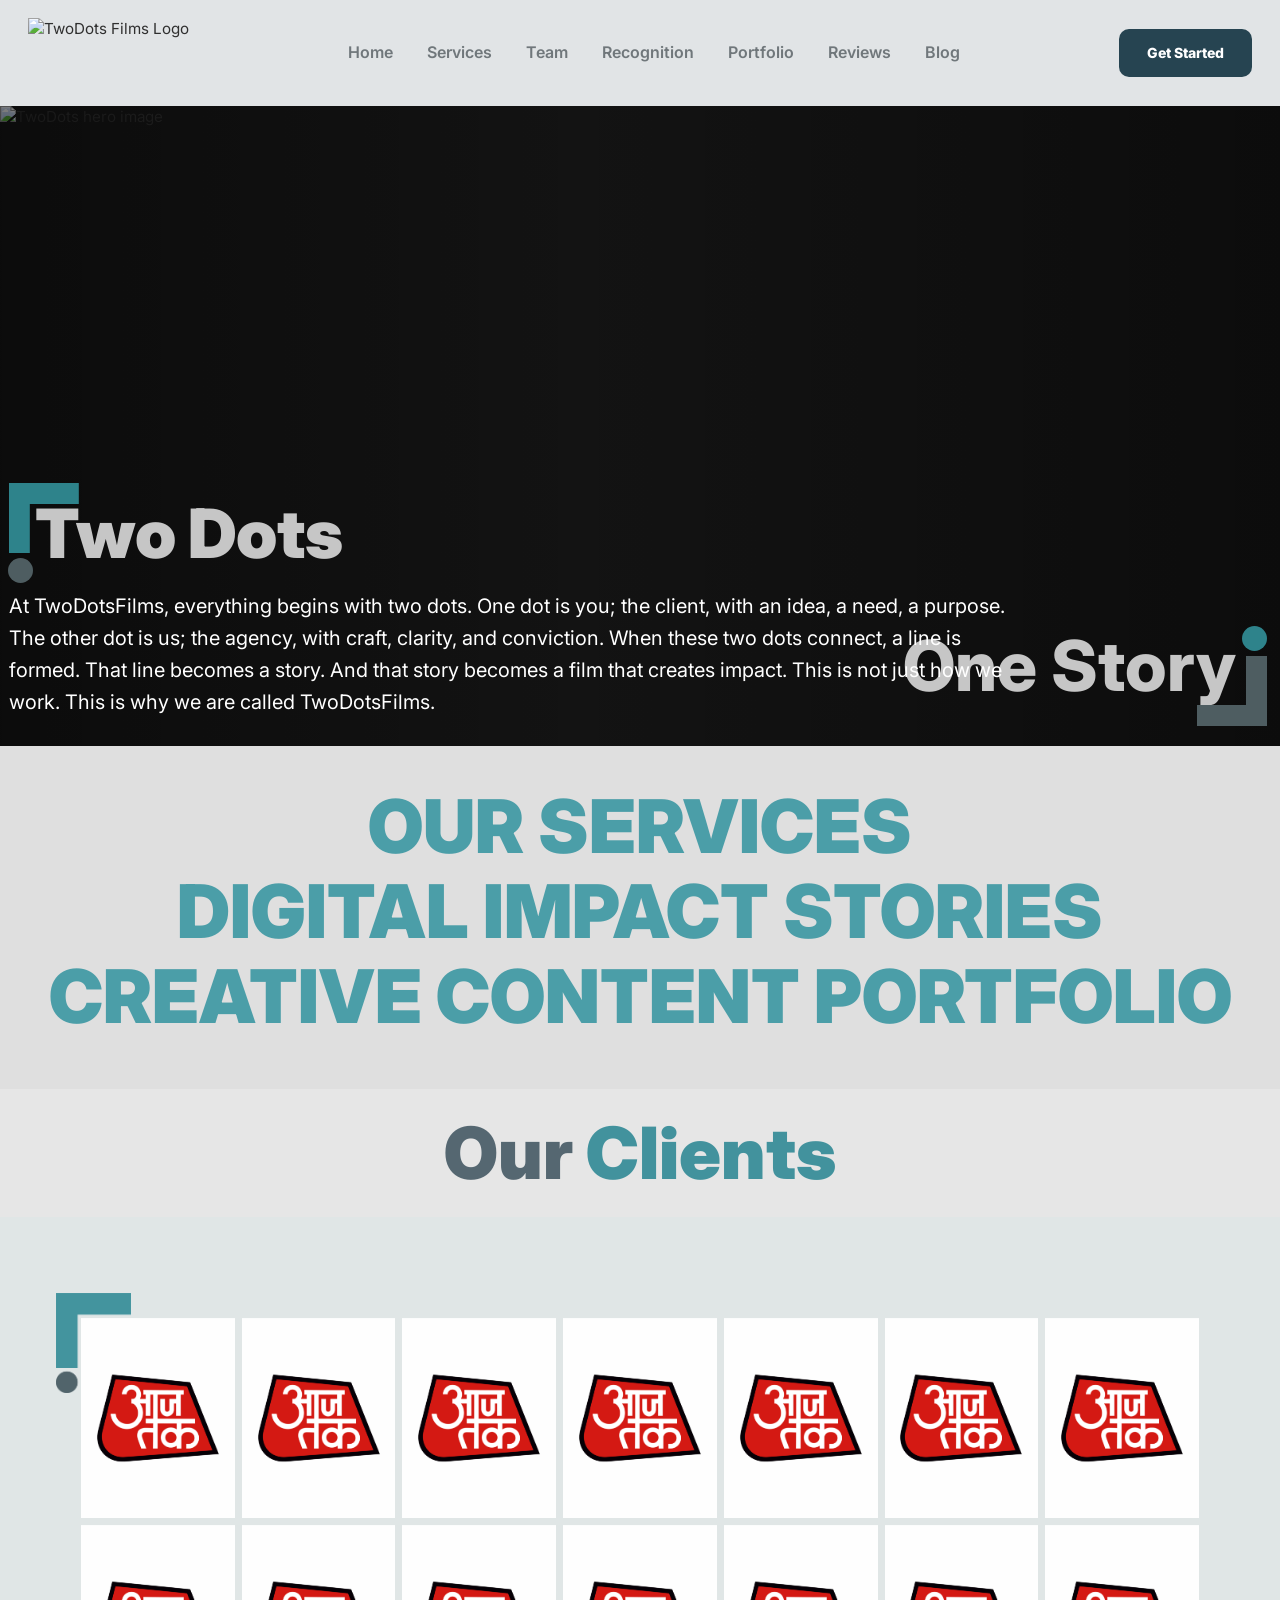
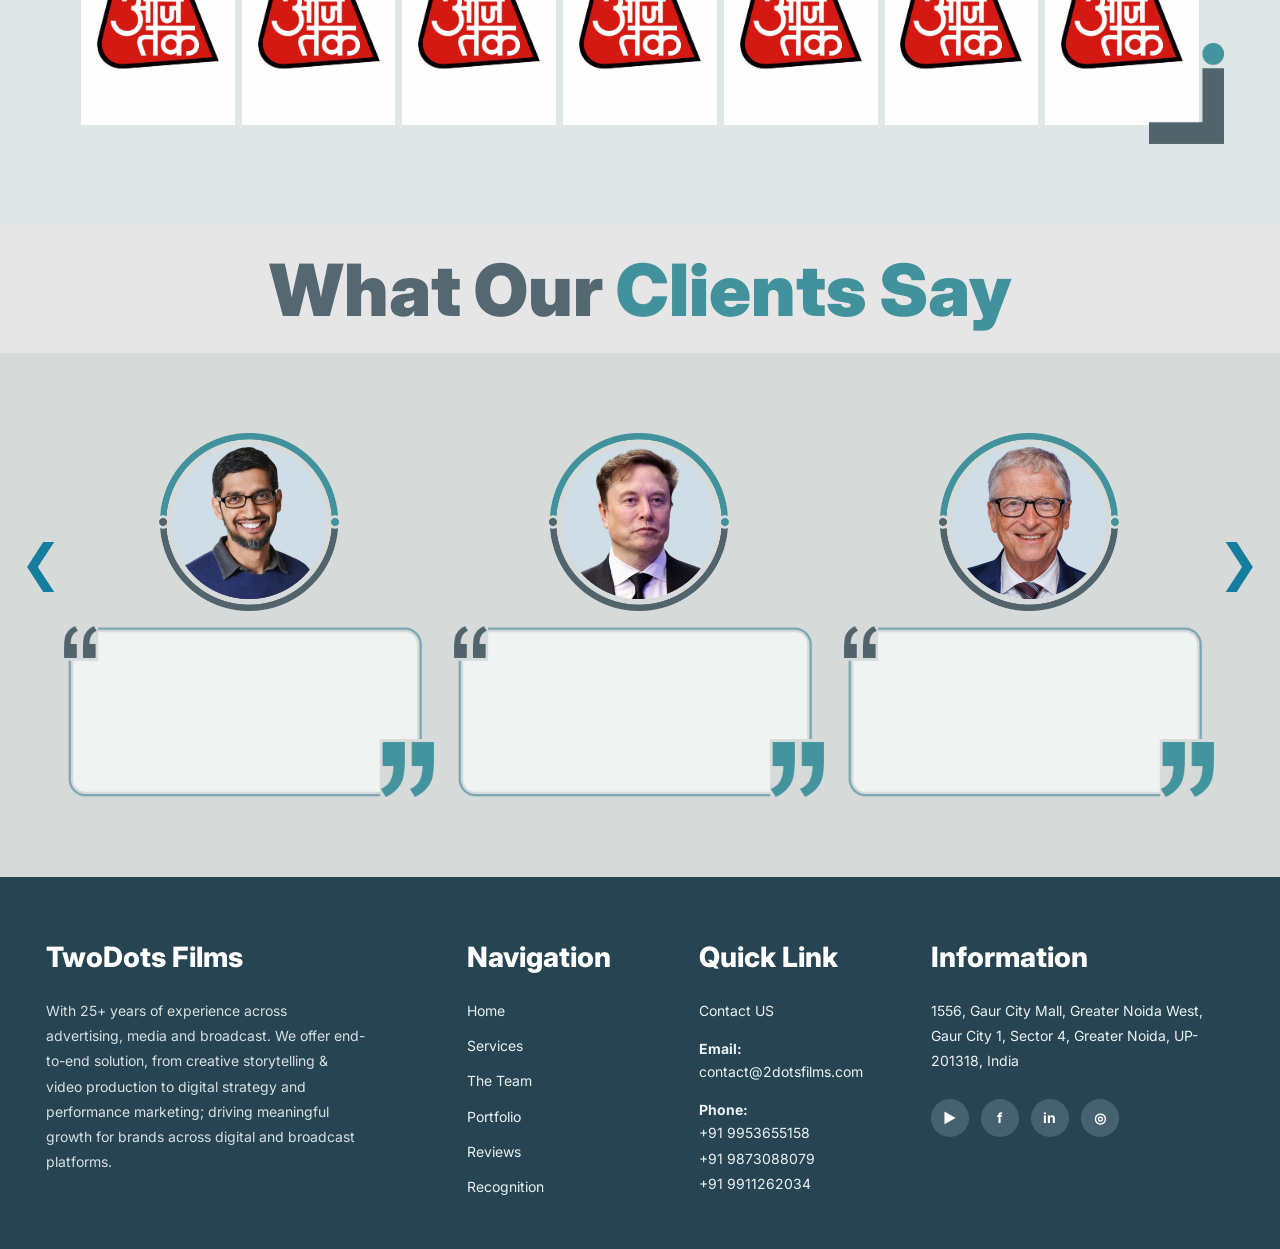
==== index.html @ 0810ae8c "update website" ====
<!DOCTYPE html>
<html lang="en">
<head>
  <meta charset="UTF-8" />
  <meta name="viewport" content="width=device-width, initial-scale=1.0" />
  <title>TwoDots Films - Reconstructed Layout</title>
  <link rel="preconnect" href="https://fonts.googleapis.com">
  <link rel="preconnect" href="https://fonts.gstatic.com" crossorigin>
  <link href="https://fonts.googleapis.com/css2?family=Inter:wght@400;500;600;700;800;900&display=swap" rel="stylesheet">
  <link href="style.css" rel="stylesheet">
  
</head>
<body>
   
    <header class="topbar">
    <div class="logo">
        <a href="index.html">
            <img src="images/logo-animation.gif" alt="TwoDots Films Logo" class="logo-gif">
        </a>
    </div>

    <div class="menu-toggle" id="mobile-menu">
        <span></span>
        <span></span>
        <span></span>
    </div>

    <nav class="nav" id="nav-menu">
        <a href="index.html">Home</a>
        <a href="services.html">Services</a>
        <a href="team.html">Team</a>
        <a href="reco.html">Recognition</a>
        <a href="Blog.html">Portfolio</a>
        <a href="review.html">Reviews</a>
        
        <a href="Blog.html">Blog</a>
        <a href="#contact" class="btn mobile-btn">Get Started</a>
    </nav>

    <a href="#contact" class="btn desktop-btn">Get Started</a>
</header>
 <section class="hero" id="home">
      <img class="bg" src="https://media.istockphoto.com/id/1353377686/photo/worried-family-under-the-umbrella-on-rainy-day-in-nature.jpg?s=612x612&w=0&k=20&c=qE-GiLUc93PFhifQ_s0OSKnx_vbiUiY7t1NI5Q--B6g=" alt="TwoDots hero image">
      <div class="hero-overlay"></div>
      <div class="hero-copy">
        <div class="teal-box-1">
        <div class="teal-box"></div>
        <div class="bottom-circle"></div>
        </div>
        <h1> </span>Two Dots</h1>
        <p>
          At TwoDotsFilms, everything begins with two dots. One dot is you; the client, with an idea, a need, a purpose. The other dot is us; the agency, with craft, clarity, and conviction. When these two dots connect, a line is formed.
          
          That line becomes a story. And that story becomes a film that creates impact. This is not just how we work.
          This is why we are called TwoDotsFilms.

        </p>
        
      </div>
      <div class="hero-right">One Story</div>
      <div class="teal-box-2">
        <div class="teal-box-u"></div>
        <div class="bottom-circle-u"></div>
    </div>
    </section>



    
    <section class="headline-block">
      <a href="services.html" class="service-btn1"> <h2>OUR SERVICES</h2></a><br>
      <a href="blog.html" class="service-btn1"> <h2>DIGITAL IMPACT STORIES</h2></a><br>
      <a href="blog.html" class="service-btn1"> <h2>CREATIVE CONTENT PORTFOLIO</h2></a>
    </section>

       <section class="section-banner">
      <h2 class="section-title">Our <span class="accent">Clients</span></h2>
    </section>
    
      
             <div class="brand-section">
                 <div class="logo-container">
                       <div class="corner-icon top-left">
                          <img src="images/Line_with_Dot_01.png" alt="top-icon">
                       </div>

        <div class="logo-card"><img src="images/With Box/Aajtak.png" alt="Aaj Tak"></div>
        <div class="logo-card"><img src="images/With Box/Aajtak.png" alt="Aaj Tak"></div>
        <div class="logo-card"><img src="images/With Box/Aajtak.png" alt="Z News"></div>
        <div class="logo-card"><img src="images/With Box/Aajtak.png" alt="ABP News"></div>
        <div class="logo-card"><img src="images/With Box/Aajtak.png" alt="Wion"></div>
        <div class="logo-card"><img src="images/With Box/Aajtak.png" alt="Discovery"></div>
        <div class="logo-card"><img src="images/With Box/Aajtak.png" alt="India TV"></div>

        <div class="logo-card"><img src="images/With Box/Aajtak.png" alt="Aaj Tak"></div>
        <div class="logo-card"><img src="images/With Box/Aajtak.png" alt="India Today"></div>
        <div class="logo-card"><img src="images/With Box/Aajtak.png" alt="Z News"></div>
        <div class="logo-card"><img src="images/With Box/Aajtak.png" alt="ABP News"></div>
        <div class="logo-card"><img src="images/With Box/Aajtak.png" alt="Wion"></div>
        <div class="logo-card"><img src="images/With Box/Aajtak.png" alt="Discovery"></div>
        <div class="logo-card"><img src="images/With Box/Aajtak.png" alt="India TV"></div>

        <div class="corner-icon bottom-right">
            <img src="images/Line_with_Dot_02.png" alt="bottom-icon">
        </div>
    </div>
</div>

      <section class="section-banner">
      <h2 class="section-title">What Our <span class="accent">Clients Say</span> </h2>
    </section>

   



   <div class="testimonial-wrapper">
    <!-- Navigation Arrows -->
    <div class="slider-controls">
        <button class="arrow" onclick="slide(-1)">&#10094;</button>
        <button class="arrow" onclick="slide(1)">&#10095;</button>
    </div>

    <!-- Main Slider Container -->
    <div class="testimonial-grid-container" id="sliderContainer">
        <div class="testimonial-grid" id="slider">
            
            <!-- Card 1 -->
            <div class="testimonial-card">
                <img src="images/What Our Cliets Say/Circle.png" class="profile-img" alt="Profile">
                <img src="images/What Our Cliets Say/Box.png" class="box-img" alt="Box">
            </div>

            <!-- Card 2 -->
            <div class="testimonial-card">
                <img src="images/What Our Cliets Say/Elen.png" class="profile-img" alt="Profile">
                <img src="images/What Our Cliets Say/Box.png" class="box-img" alt="Box">
            </div>

            <!-- Card 3 -->
            <div class="testimonial-card">
                <img src="images/What Our Cliets Say/Bill Gates.png" class="profile-img" alt="Profile">
                <img src="images/What Our Cliets Say/Box.png" class="box-img" alt="Box">
            </div>

            <!-- Card 4 -->
            <div class="testimonial-card">
                <img src="images/What Our Cliets Say/Circle.png" class="profile-img" alt="Profile">
                <img src="images/What Our Cliets Say/Box.png" class="box-img" alt="Box">
            </div>

            <!-- Card 5 -->
            <div class="testimonial-card">
                <img src="images/What Our Cliets Say/Elen.png" class="profile-img" alt="Profile">
                <img src="images/What Our Cliets Say/Box.png" class="box-img" alt="Box">
            </div>

            <!-- Card 6 -->
            <div class="testimonial-card">
                <img src="images/What Our Cliets Say/Bill Gates.png" class="profile-img" alt="Profile">
                <img src="images/What Our Cliets Say/Box.png" class="box-img" alt="Box">
            </div>

        </div>
    </div>
</div>






  <footer class="footer">
  <div class="footer-grid">
    <div class="footer-col">
      <h4>TwoDots Films</h4>
      <p class="brand-desc">
        With 25+ years of experience across advertising, media and broadcast.
        We offer end-to-end solution, from creative storytelling & video production to digital strategy
        and performance marketing; driving meaningful growth for brands across digital and broadcast platforms.
      </p>
    </div>

    <div class="footer-col">
      <h4>Navigation</h4>
      <ul class="footer-links">
        <li><a href="index.html">Home</a></li>
        <li><a href="services.html">Services</a></li>
        <li><a href="team.html">The Team</a></li>
        <li> <a href="Blog.html">Portfolio</a></li>
        <li><a href="review.html">Reviews</a></li>
        <li><a href="reco.html">Recognition</a></li>
      </ul>
    </div>

    <div class="footer-col">
      <h4>Quick Link</h4>
      <ul class="footer-links">
        <li><a href="reco.html#contact-section">Contact US</a></li>
        <div class="contact-info">
        <p><strong>Email:</strong></p>
        <p><a href="mailto:contact@2dotsfilms.com"  class="contact-info">contact@2dotsfilms.com</a></p>
         
      </div>
            <div class="contact-info">
        <p><strong>Phone:</strong></p>
        <p><a href="tel:+919953655158" class="contact-info">+91 9953655158</a></p>
        <p><a href="tel:+919873088079"  class="contact-info">+91 9873088079</a></p>
        <p><a href="tel:+919911262034"  class="contact-info">+91 9911262034</a></p>
      </div>
      </ul>
    </div>

    <div class="footer-col">
      <h4>Information</h4>
      <p>1556, Gaur City Mall, Greater Noida West, Gaur City 1, Sector 4, Greater Noida, UP-201318, India</p>
      
  
      

      <div class="socials">
        <a href="https://www.youtube.com/@studio17filmz-Twodotsfilms" class="social-icon">▶</a>
        <a href="https://www.facebook.com/2DotsFilms" class="social-icon">f</a>
        <a href="https://www.linkedin.com/company/twodots-films/posts/?feedView=all" class="social-icon">in</a>
        <a href="" class="social-icon">◎</a>
      </div>
    </div>
  </div>
</footer>







<script src="script.js"></script>
</body>
</html>
---- style.css ----
:root{
      --bg:#d6dbda;
      --panel:#dedede;
      --white:#ffffff;
      --dark:#264451;
      --heading:#556771;
      --accent:#42929D;
      --muted:#8a8f94;
      --line:#cfcfcf;
      --quote:#42929D;
      --card:#5b6b74;
    }

    *{box-sizing:border-box;margin:0;padding:0}
    html{scroll-behavior:smooth;
          font-size: 95%;
        }
    body{
      font-family:'Inter',sans-serif;
      background:var(--bg);
      color:#2f2f2f;
      line-height:1.45;
    }
 
 /* logo and nav */
 a{text-decoration:none;color:inherit}

    .topbar{
      background:#E1E4E6;
      display:flex;
      align-items:center;
      justify-content:space-between;
      padding:18px 28px;
      position:sticky;
      top:0;
      z-index:50;
    }

     /* logo */
     .logo-gif {
              height:70px;        
                  width: auto;        
                 display: block;
                 transition: transform 0.3s ease;
                 /* size:10px; */
                  /*  */
                 }

/* Hover effect (Optional) */
              .logo-gif:hover {
             transform: scale(1.05);
         }
         .logo img{
          height:70px;        
                  width: auto; 

         }
    

    .nav{
      display:flex;
      align-items:center;
      gap:34px;
      color:#70777b;
      font-size:16px;
      font-weight:600;
    }


    .btn{
      background:var(--dark);
      color:#fff;
      padding:14px 28px;
      border-radius:10px;
      font-weight:800;
      font-size:14px;
      display:inline-flex;
      align-items:center;
      justify-content:center;
      border:none;
      cursor:pointer;
    }

   

/* Desktop Buttons hide/show logic */
.mobile-btn { display: none; }

.menu-toggle {
    display: none; /* Desktop par chhupa rahega */
    flex-direction: column;
    gap:5px;
    cursor: pointer;
}

.menu-toggle span {
    width: 30px;
    height: 3px;
    background: var(--dark);
    border-radius: 10px;
}

/* --- Media Query for Mobile (768px) --- */
@media (max-width: 768px) {
    .topbar {
        padding: 10px 15px; /* Height kam karne ke liye padding ghatayi */
        display: flex;
        align-items: center;
        justify-content: space-between;
        min-height: 60px; /* Header ki height control karne ke liye */
    }

    /* 1. Menu Button (Left Side) */
    .menu-toggle {
        display: flex;
        order: 1; /* Sabse pehle dikhega */
    }

    /* 2. Logo (Center Side) */
    .logo {
        order: 2; /* Beech mein dikhega */
        flex-grow: 1;
        text-align: center;
    }

    .logo-gif {
        height: 55px; /* Logo ka size thoda chhota kiya mobile ke liye */
        margin: 0 auto;
    }

    /* 3. Get Started Button (Right Side) */
    .desktop-btn {
        display: inline-flex; /* Mobile par wapas dikhaya */
        order: 3; /* Sabse aakhri mein */
        padding: 8px 15px; /* Button chhota kiya */
        font-size: 12px;
        border-radius: 6px;
    }

    /* Menu Bar (Overlay) ki height aur width kam karne ke liye */
    .nav {
        position: fixed;
        top: 60px; /* Header ki nayi height ke hisaab se */
        left: -100%;
        width: 30%; /* Width kam karke 70% kar di */
        height: auto; /* Full height ki jagah auto */
        max-height: 400px; /* Height limit kar di */
        background: #E1E4E6;
        flex-direction: column;
        gap: 15px;
        padding: 20px;
        box-shadow: 2px 2px 10px rgba(0,0,0,0.1);
        border-bottom-right-radius: 15px;
        transition: 0.4s;
    }

    .nav.active {
        left: 0;
    }

    /* Mobile ke andar wala button hide rakhein kyunki ab header mein hi button hai */
    .mobile-btn {
        display: none;
    }
}

    
   

    .hero{
      position:relative;
      min-height:640px;
      overflow:hidden;
      background:#161616;
    }

    .hero img.bg{
      width:100%;
      height:640px;
      object-fit:cover;
      opacity:.92;
    }

    .hero-overlay{
      position:absolute;
      inset:0;
      background:linear-gradient(90deg,rgba(0,0,0,.48),rgba(0,0,0,.15) 45%,rgba(0,0,0,.45));
    }

    .hero-copy{
      position:absolute;
      left:24px;
      bottom:28px;
      color:#fff;
      max-width:720px;
      z-index:2;
    }

    .hero-copy h1{
        margin-left:0.7rem;
        margin-top:0.2rem;
      font-size:68px;
      line-height:.95;
      font-weight:900;
      /* margin-bottom:16px; */
      color:rgb(198, 198, 198);

    }

    .hero-copy h1 .accent,
    .title .accent,
    .section-title .accent,
    .newsletter-title .accent{
      color:var(--accent);
    }

    .hero-copy p{
      font-size:20px;
      line-height:1.6;
      max-width:1300px;
      margin-top:1.6rem;
      margin-left:-1rem;
      width:1001px;
    }

    .hero-right{
      position:absolute;
      right:29px;
      bottom:30px;
    color:rgb(198, 198, 198);
      font-size:70px;
      font-weight:800;
      margin-right:1rem;

      /* z-index:2; */
      /* text-align:right; */
    }

   /* corner mark */
 /* Pehle design ka container (Top-Left) */
        .teal-box-1 {
            position: absolute;
            top:-1rem;
            left:-1rem;
            width: 100px;
            height: 200px;
        }

        /* Dusre design ka container (Bottom-Right) */
        .teal-box-2 {
            position: absolute;
            bottom: 20px;
            right: 120px; /* Circle ki width adjust karne ke liye */
            width: 100px;
            height: 100px;
            margin-right:-9rem;
            margin-bottom:-2rem;
        }

        /* --- Common Styles for Shapes --- */

        /* Sidha L-Shape */
        .teal-box {
            position: absolute;
            width: 70px; 
            height: 70px;
            background-color: #2e838b;
            /* clip-path: polygon(0% 0%, 100% 0%, 100% 25%, 40% 25%, 40% 100%, 0% 100%); */
            clip-path: polygon(0% 0%, 100% 0%, 100% 30%, 30% 30%, 30% 100%, 0% 100%);
        }

        /* Sidha Circle */
        .bottom-circle {
            position: absolute;
            width: 25px;
            height: 25px;
            background-color: #4E5D61;
            border-radius: 50%;
            top: 75px; /* L-shape ke thik niche */
            left:-1px;
        }

        /* Ulta L-Shape */
        .teal-box-u {
            position: absolute;
            width:70px;
            height: 70px;
            background-color: #4E5D61;
            transform: rotate(180deg);
             clip-path: polygon(0% 0%, 100% 0%, 100% 30%, 30% 30%, 30% 100%, 0% 100%);
        }

        /* Ulta Circle (Jo ab upar dikhega) */
        .bottom-circle-u {
            position: absolute;
            right:30px; /* Inverted L ke corner se match karne ke liye */
            width: 25px;
            height: 25px;
           
             background-color: #2e838b;
            border-radius: 50%;
            top: -30px; /* L-shape ke upar positioning */
        }




        /* 2 section design */
 
        

        /* Pehle design ka container (Top-Left) */
        .teal-box-12 {
            position: absolute;
            top:19px;
            left:250px;
            width: 100px;
            height: 200px;
        }

        /* Dusre design ka container (Bottom-Right) */
        .teal-box-22 {
            position: absolute;
            bottom:15px;
            right:90px; /* Circle ki width adjust karne ke liye */
            width: 100px;
            height: 100px;
        }

        /* --- Common Styles for Shapes --- */

        /* Sidha L-Shape */
       .teal-box2 {
    position: absolute;
    /* Height aur Width ko image ke hisaab se 100px rakha hai */
    width: 100px; 
    height: 100px;
    background-color: #2e838b;
    /* Is clip-path se L-shape ki dono sides barabar moti (30%) dikhengi */
    clip-path: polygon(0% 0%, 100% 0%, 100% 30%, 30% 30%, 30% 100%, 0% 100%);
    top:-11px; 
    left:-4px; 
}

 
 
    




/* logo design for  */
  /* Pehle design ka container (Top-Left) */
        .teal-box-123 {
            position: absolute;
            top: 20px;
            left: 20px;
            width: 100px;
            height: 200px;
        }

        /* Dusre design ka container (Bottom-Right) */
        .teal-box-223 {
            position: absolute;
            /* bottom: 20px; */
            left:119px; /* Circle ki width adjust karne ke liye */
            width: 100px;
            height: 100px;
            top:40px;
        }

        /* --- Common Styles for Shapes --- */

        /* Sidha L-Shape */
        .teal-box23 {
            position: absolute;
            width:20px;
            height:20px;
            background-color: #44767b;
            clip-path: polygon(0% 0%, 100% 0%, 100% 25%, 20% 25%, 20% 100%, 0% 100%);
        }

        /* Sidha Circle3 */
        .bottom-circle23 {
            position: absolute;
            width:8px;
            height:8px;
            background-color: #4E5D61;
            border-radius: 50%;
            top:22px; /* L-shape ke thik niche */
            margin-left:-2px;
        }

        /* Ulta L-Shape */
        .teal-box-u23 {
            position: absolute;
            width:20px;
            height:20px;
            background-color: #44767b;
            transform: rotate(180deg);
            clip-path: polygon(0% 0%, 100% 0%, 100% 25%, 20% 25%, 20% 100%, 0% 100%);
        }

        /* Ulta Circle (Jo ab upar dikhega) */
        .bottom-circle-u23 {
            position: absolute;
            left:13px; /* Inverted L ke corner se match karne ke liye */
            width:8px;
            height:8px;
            background-color: #4E5D61;
            border-radius: 50%;
            top: -10px; /* L-shape ke upar positioning */
        }








.service-btn1 {
    text-decoration: none;
    /* Anchor ko inline-block dene se ye content jitni jagah hi lega */
    display: inline-block; 
}

    .headline-block{
      padding:38px 20px 50px;
      text-align:center;
      background:#dfdfdf;
    }

    .headline-block h2{
      color:#4B9EA8;
      font-size:74px;
      font-weight:900;
      line-height:1.15;
      text-transform:uppercase;
      
      /* letter-spacing:-1px; */
    }
    .service-btn1 h2 {
    color: #4B9EA8;
    font-size: 74px;
    font-weight: 900;
    line-height: 1.15;
    text-transform: uppercase;
    margin: 0;

    /* Sabse zaroori: Isse h2 poori width nahi lega */
    display: inline-block; 
    
    /* Animation ko smooth (professional) banane ke liye transition yahan add karein */
    transition: transform 0.4s cubic-bezier(0.175, 0.885, 0.32, 1.275), 
                color 0.3s ease;
    
    cursor: pointer;
    will-change: transform;
}

    /* Hover Effect */
/* .service-btn1:hover h2 {
    color: #0cc7cd; 
    transform: translateY(-3px);  
} */
.service-btn1:hover h2 {
    color: #0cc7cd; 
    /* Translate hata diya hai, sirf scale rakha hai zoom ke liye */
    transform: scale(1.1); 
    transition: transform 0.3s cubic-bezier(0.4, 0, 0.2, 1); /* Smooth movement ke liye */
}

/* --- Active Effect: Slight Shrink (Press feel) --- */
.service-btn1:active h2 {
    transform: scale(0.95); /* Click karne par thoda andar dabega */
    transition: transform 0.1s;
}
    /* Mobile Devices ke liye Media Query (up to 767px) */
@media only screen and (max-width: 767px) {
    .headline-block {
        /* Mobile par padding thodi kam kar di taaki space bache */
        padding: 30px 15px 40px;
    }

    .headline-block h2 {
        /* Font size ko 74px se kam karke mobile ke hisaab se set kiya */
        font-size:20px; 
        
        /* Line height aur spacing ko tight rakha taaki laptop jaisa 'bold' look aaye */
        line-height: 1.2;
        letter-spacing: 0px;
        
        /* Ye ensure karega ki bada word screen se bahar na nikal jaye */
        word-wrap: break-word;
    }
}

    .section-banner{
      background:#e6e6e6;
      text-align:center;
      padding:26px 20px;
    }

    .section-title{
      font-size:72px;
      font-weight:900;
      color:var(--heading);
      line-height:1.05;
    }

/* Mobile screens ke liye adjustments */
@media only screen and (max-width: 767px) {
    .section-banner {
        /* Mobile par padding thodi kam taaki banner compact lage */
        padding: 20px 15px;
    }
    
    .section-title {
        /* 72px ko mobile ke liye 34px-38px ke beech rakhna best hai */
        font-size: 26px;
        
        /* Line height ko thoda adjust kiya taaki words ek dusre se chipke na */
        line-height: 1.2;
        
        /* Ensure karega ki heading center mein hi rahe */
        text-align: center;
    }
    .section-banner-p{
        font-size:10px;
    }
     

}

  




/* --- Global Section Settings --- */
.brand-section {
    background-color: #e0e6e6; 
    padding: 60px 20px; /* Mobile par padding kam */
    display: flex;
    justify-content: center;
    align-items: center;
    overflow: visible; /* Taaki icons bahar dikhein */
}

/* --- The Main Container (White Box) --- */
.logo-container {
    /* background: #fff; */
    display: grid;
    max-width: 1120px;
    /* width: 100%; */
    position: relative;
    z-index: 5;
    margin: 0 auto;
    /* Default for Mobile: 2 columns */
    grid-template-columns: repeat(7, 1fr); 
    gap: 7px; /* Divider effect ke liye gap */
    background-color: #e0e6e6; /* Gap color divider jaisa dikhega */
    border: 1px solid #e0e6e6;
}

/* --- Individual Logo Card --- */
.logo-card {
     
    display: flex;
    align-items: center;
    justify-content: center;
    padding: -0.7px;
    aspect-ratio:1/1.3; /* Square look for professional feel */
    overflow: hidden;
}

.logo-card img {
    /* max-width: 100%; */
    max-height: 100%;
    object-fit: contain;
    transition: transform 0.3s ease;
}

/* Hover effect for professional touch */
/* .logo-card:hover img {
    transform: scale(1.1);
} */

/* --- Corner Icons Styling --- */
.corner-icon {
    position: absolute;
    z-index: 10;
    pointer-events: none; /* Icon click block na kare */
}

.corner-icon img {
    width: 45px; /* Default for mobile */
    height: auto;
}

.top-left {
    top: -12px;
    left: -12px;
}

.bottom-right {
    bottom: -12px;
    right: -12px;
}

/* --- MEDIA QUERIES (The Magic) --- */
@media (min-width: 320px) and (max-width: 767px) {
    .logo-container {
        grid-template-columns: repeat(2, 1fr); 
    }
    .corner-icon img { width: 35px; }
    .top-left { top: -12px; left: -12px; }
    .bottom-right { bottom: -12px; right: -12px; }
}
/* 1. Tablets (600px to 900px) */
@media (min-width: 600px) {
    .logo-container {
        grid-template-columns: repeat(2, 1fr); /* 4 logos in a row */
    }
    .corner-icon img { width: 45px; }
    .top-left { top: -15px; left: -18px; }
    .bottom-right { bottom: -18px; right: -18px; }
}


/* @media (min-width: 768px) {
    .logo-container {
        grid-template-columns: repeat(2, 1fr);  
    }
    .corner-icon img { width: 55px; }
    .top-left { top: -18px; left: -18px; }
    .bottom-right { bottom: -18px; right: -18px; }
} */
/* 2. Laptops & Small Desktops (1024px and up) */
@media (min-width: 1024px) {
    .brand-section { padding: 100px 50px; }
    .logo-container {
        grid-template-columns: repeat(7, 1fr); /* 7 logos in a row */
    }
    .corner-icon img { width: 75px; }
    .top-left { top: -25px; left: -25px; }
    .bottom-right { bottom: -25px; right: -25px; }
}

/* 3. Large Desktops & 4K (1440px to 2560px) */
@media (min-width: 1440px) {
    .logo-container {
        max-width: 1200px;  
    }
    .logo-card { padding: 2px; }
    .corner-icon img { width: 80px; }
    .top-left { top: -25px; left: -25px; }
    .bottom-right { bottom: -30px; right: -30px; }
}

/* Extra Large Screens (2560px+) */
@media (min-width: 2560px) {
    .logo-container { max-width: 1800px; }
    .corner-icon img { width: 120px; }
}
 







 
 


 
 


 
    /* section testimonial-strip*/
 




/*  
        * {
            margin: 0;
            padding: 0;
            box-sizing: border-box;
        } */

        .testimonial-wrapper {
            display: flex;
            flex-direction: column;
            align-items: center;
            padding: 80px 0;
            background-color: #d6dbda;
            position: relative;
            width: 100%;
            overflow: hidden;
            font-family: sans-serif;
        }

        /* Container for 3 cards view */
        .testimonial-grid-container {
            width: 90%;
            max-width: 1200px;
            overflow: hidden;
            margin: 0 auto;
            position: relative;
        }

        .testimonial-grid {
            display: flex;
            transition: transform 0.6s ease-in-out;
            gap: 20px; /* Cards ke beech ka gap */
        }

        /* Card Setup */
        .testimonial-card {
            flex: 0 0 calc(33.33% - 14px); /* Desktop: 3 Cards */
            display: flex;
            flex-direction: column;
            align-items: center;
            transition: transform 0.3s ease;
        }

        /* Profile Image */
        .profile-img {
            width: 180px;
            height: auto;
            z-index: 5;
            margin-bottom: 15px; /* Box image ke upar overlap */
            position: relative;
        }

        /* Box Image (No Text) */
        .box-img {
            width: 100%;
            height: auto;
            display: block;
        }

        /* Arrows Styling */
        .slider-controls {
            position: absolute;
            top: 40%;
            width: 100%;
            display: flex;
            justify-content: space-between;
            transform: translateY(-50%);
            z-index: 10;
            pointer-events: none;
            max-width: 1300px;
        }

        .arrow {
            pointer-events: auto;
            background: transparent;
            border: none;
            font-size: 50px;
            color: #157e9e;
            cursor: pointer;
            padding: 0 20px;
            transition: 0.3s;
        }

        .arrow:hover {
            color: #1cbfd2;
            transform: scale(1.2);
        }

        /* --- Responsive --- */
        @media (max-width: 1024px) {
            .testimonial-card {
                flex: 0 0 calc(50% - 10px); /* Tablet: 2 Cards */
            }
            .slider-controls {
            position: absolute;
            top: 40%;
            width: 100%;
        }
    }

        @media (max-width: 768px) {
            .testimonial-card {
                flex: 0 0 100%; /* Mobile: 1 Card */
            }
            .testimonial-grid {
                gap: 0;
            }
            .profile-img {
                width: 120px;
            }
            .arrow {
                font-size: 30px;
            }
            .slider-controls {
            position: absolute;
            top: 30%;
            width: 100%;
        }
    }














    /* footer */

   /* footer */
.footer {
  background: var(--dark);
  color: #fff;
  padding: 60px 46px 40px; /* Padding thodi badhayi hai balance ke liye */
}

.footer-grid {
  display: grid;
  grid-template-columns: 2fr 1fr 1fr 1.6fr;
  gap: 42px;
  max-width: 1200px;
  margin: 0 auto;
}

.footer h4 {
  font-size: 28px; /* 33px thoda bada tha, 28px zyada professional hai */
  margin-bottom: 20px;
  font-weight: 800;
  color: #fff;
}

.footer p,
.footer a {
  color: #ebf2f5;
  font-size: 14px;
  line-height: 1.8;
  text-decoration: none;
  transition: color 0.3s ease;
}

/* Links list formatting */
.footer-links {
  list-style: none;
  padding: 0;
}

.footer-links li {
  margin-bottom: 10px;
}

.footer-links a:hover {
  color: var(--accent); /* Hover karne par color badlega */
}

.footer .brand-desc {
  max-width: 320px;
  opacity: 0.9;
}

.contact-info {
  margin-top: 15px;
}

.contact-info p {
  line-height: 1.5;
}

/* Social Icons Styles */
.socials {
  display: flex;
  gap: 12px;
  margin-top: 25px;
}

.social-icon {
  width: 38px;
  height: 38px;
  border-radius: 50%;
  background: #466270;
  display: inline-flex;
  align-items: center;
  justify-content: center;
  font-size: 14px;
  font-weight: 700;
  color: #fff !important;
  transition: background 0.3s ease, transform 0.3s ease;
}

.social-icon:hover {
  background: var(--accent);
  transform: translateY(-3px); /* Hover par halka upar uthega */
}

/* Mobile Responsive */
@media (max-width: 992px) {
  .footer-grid {
    grid-template-columns: 1fr 1fr; /* Tablet par 2 columns */
  }
}

@media (max-width: 600px) {
  .footer {
    padding: 40px 20px;
    text-align:center;
  }
    .socials{
     text-align:center;
     padding: 5px 70px;

  }
  .footer-grid {
    grid-template-columns: 1fr; /* Mobile par 1 column */
    gap: 30px;
  }
  .footer .brand-desc {
    max-width: 100%;
  }
}




/* team page */
 /* Avatar Container Stylings */
.avatar-ring {
    display: inline-block; /* Aligns with text below */
     
    /* 2. Positioning for text grouping */
    text-align: center;
    margin-bottom: 29px;
}

.avatar-ring img {
    width: 210px;
    height: 260px;
     
    display: block;
}






   

    .page-section{margin-top:0;}

 
 

    .reel-wrap{padding:40px 78px 58px}
    .reel-grid,
    .portfolio-grid,
    .success-grid{
      display:grid;
      grid-template-columns:1fr 1fr;
      background:#dedede;
      gap:0;
    }

    .split-card{
      min-height:280px;
      display:flex;
      align-items:center;
      justify-content:center;
      background:#dfdfdf
    }
    .split-card.text{padding:40px 50px;justify-content:flex-start;align-items:center}
    .split-card.text h3{font-size:32px;line-height:1.15;font-weight:900;color:#1f1f1f}
    .split-card.text p{font-size:18px;color:#222}
    .split-card img{
      width:100%;
      height:100%;
      object-fit:cover;
    }

     
    .portfolio-wrap{padding:40px 78px 58px}
    .portfolio-grid .split-card{min-height:236px}

    .team-wrap{padding:42px 40px 60px;text-align:center}
    .team-intro{
        max-width:1120px;
        margin:16px auto 36px;
        font-size:14px;color:#8b8b8b;
        font-weight:800}
    .team-list{display:flex;flex-direction:column;gap:42px;align-items:center}
    .team-member{max-width:980px;text-align:center}
    .team-member .avatar-ring{width:215px;height:215px;border-width:7px}
    .team-member h3{font-size:24px;font-weight:800;color:var(--accent);margin-top:14px}
    .team-member .role{font-size:13px;color:#879196;margin-bottom:10px}
    .team-member p{
        font-size:14px;
        color:#8b8b8b;
        max-width:900px;
        margin:0 auto}

     
    

 
 


    

 


    

    .contact-lead{padding-bottom:20px}
    .contact-lead p{text-align:center;font-size:21px;color:#222;font-weight:500;padding:0 20px 18px}
    .contact-box{max-width:1120px;margin:34px auto 0;border:2px solid #8f979b;border-radius:28px;padding:46px}
    .form-grid{display:grid;gap:22px}
    .input, .textarea{
      width:100%;padding:18px 22px;border:2px solid #c5cbce;border-radius:34px;background:transparent;font-size:18px;outline:none;color:#222;
    }
    .textarea{min-height:220px;border-radius:28px;resize:vertical}
    .two-col{display:grid;grid-template-columns:1fr 1fr;gap:22px}
    .newsletter{display:grid;grid-template-columns:1.4fr 1fr;gap:24px;align-items:center;padding:60px 44px 24px}
    .newsletter-title{
        font-size:52px;
        line-height:1.02;
        font-weight:600;
        color:#54626C;
    }
    .newsletter-form{display:flex;gap:16px;align-items:center}
    .newsletter-form .input{padding:16px 20px;font-size:16px}

    .reviews-wrap{padding:32px 40px 50px}
    .reviews-wrap{
         /* display: grid; */
             
            width: 100%;
            max-width: 1330px;
            /* margin: 0 auto; */
            /* margin-bottom:4rem; */
            /* margin-top:4rem; */
            margin-left:7%;
              
    }
    .review-header{text-align:center;padding-top:18px}
    .review-header .section-title{display:inline-block;position:relative}
    .review-header .subline{
      display:block;
      background:#60717a;
      color:#fff;
      font-size:26px;
      letter-spacing:1px;
      padding:2px 16px;
      margin-top:6px;
      /* margin-left:30%; */
      width:584px;
      font-weight:600;
      text-align:center;

    }
    .review-box{background:#000;color:#fff;padding:26px 24px;margin-top:26px}
    .review-top-btn{background:#f4f4f4;color:#444;border:none;padding:12px 18px;border-radius:6px;font-size:14px;margin-bottom:22px}
    .review-summary{padding:10px 0 20px;border-top:1px solid #393939;border-bottom:1px solid #393939;color:#fff}
    .stars{color:#ffb037;font-size:22px;letter-spacing:1px}
    .review-item{padding:22px 0;border-bottom:1px solid #393939}
    .review-item:last-child{border-bottom:none}
    .review-meta{font-size:15px;margin-bottom:10px}
    .review-title{font-size:18px;color:#d7d7d7;margin-bottom:8px}
    .review-body{font-size:18px;line-height:1.7;max-width:1180px;margin-left:58px}
    .review-reply{font-size:17px;line-height:1.7;margin:26px 0 0 58px}

    .success-wrap{padding:24px 78px 62px}
    .success-intro{
       font-family: 'Segoe UI', Roboto, Helvetica, Arial, sans-serif; /* Clean Sans-serif font */
    font-size: 32px; /* Screenshot ke hisaab se perfect size */
    font-weight: 600; /* Semi-bold look */
    color: #001d2a; /* Deep dark blue/charcoal color jo image mein hai */
    text-align: center; /* Center alignment */
    padding: 20px;
     
    
    /* Letter spacing ko thoda kam kiya hai compact look ke liye */
    letter-spacing: -0.2px; 
    /* line-height: 1; */
    top:40px;

    }
    .success-grid .split-card{min-height:276px}
    .success-grid .text{justify-content:center}

    .muted{color:#717c82}
 


/* --- Mobile Responsive Media Query (Max 767px) --- */
@media only screen and (max-width: 767px) {
    
    /* 1. General Wrappers (Paddings kam ki gayi hain) */
    .reel-wrap, .portfolio-wrap, .success-wrap, .awards-wrap, .reviews-wrap, .impact-wrap, .team-wrap {
        padding: 30px 15px !important;
    }

    /* 2. Grids ko Single Column mein convert kiya (Reels, Portfolio, Success) */
    .reel-grid, .portfolio-grid, .success-grid {
        grid-template-columns: 1fr !important;
    }

    .split-card {
        min-height: auto !important;
        flex-direction: column;
    }

    .split-card.text {
        padding: 25px 20px !important;
        text-align: center;
        justify-content: center;
    }

    .split-card.text h3 {
        font-size: 24px !important;
    }

    /* 3. Impact Items & Team */
  

    .team-member p {
        font-size: 14px;
        padding: 0 10px;
    }

    /* 4. Awards Grid (2 column se 1 column) */
    .awards-grid {
        grid-template-columns: 1fr !important;
        gap: 30px !important;
    }

    .award .big-ring {
        width: 260px !important; /* Mobile ke liye size chota kiya */
        height: 260px !important;
    }

    /* 5. Contact Form & Newsletter */
    .contact-box {
        padding: 25px 15px !important;
        margin: 20px 10px;
    }

    .two-col {
        grid-template-columns: 1fr !important; /* First Name/Last Name ek ke niche ek */
        gap: 15px;
    }

    .newsletter {
        grid-template-columns: 1fr !important;
        text-align: center;
        padding: 40px 20px !important;
    }

    .newsletter-title {
        font-size: 32px !important;
    }

    .newsletter-form {
        flex-direction: column;
        width: 100%;
    }

    /* 6. Reviews Section (Center alignment) */
    .review-header .subline {
        
       
        font-size: 18px !important;
    }

    .review-body, .review-reply {
        margin-left: 0 !important;
        padding: 10px;
        font-size: 16px !important;
    }
}
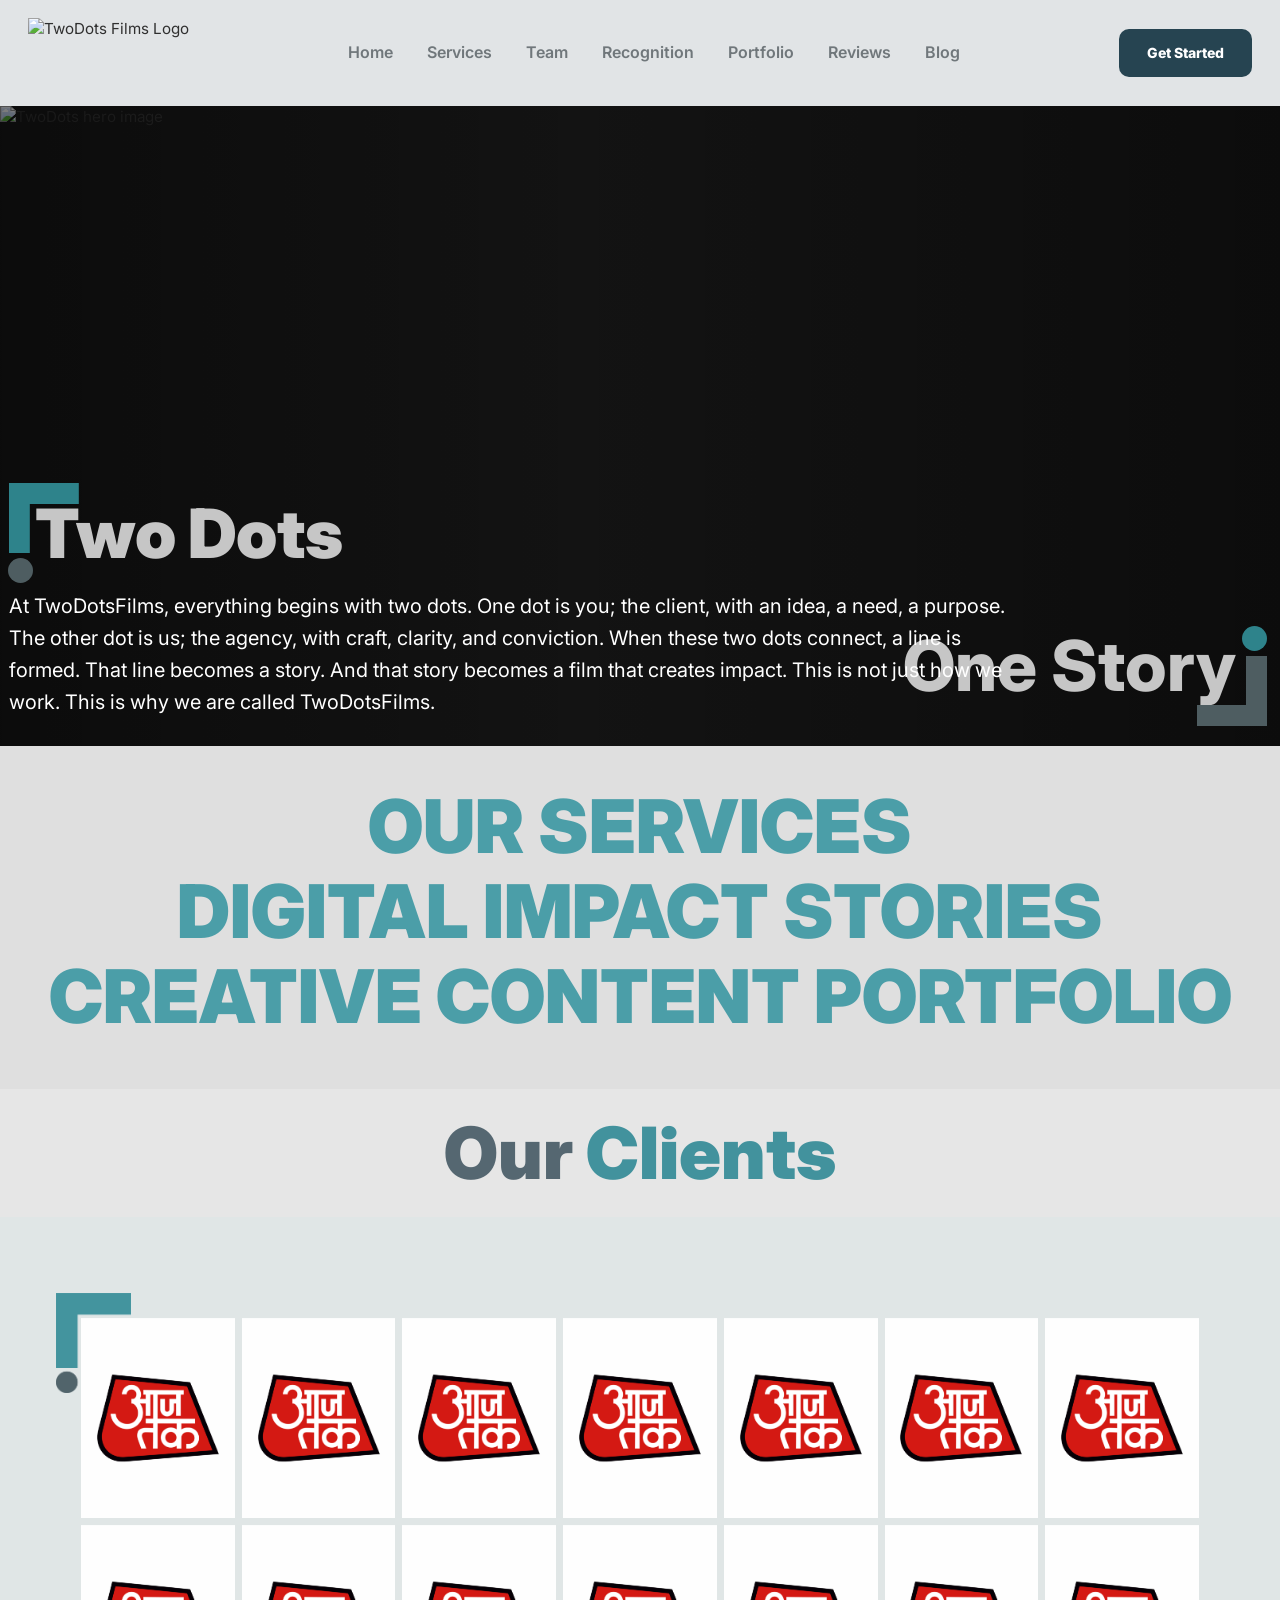
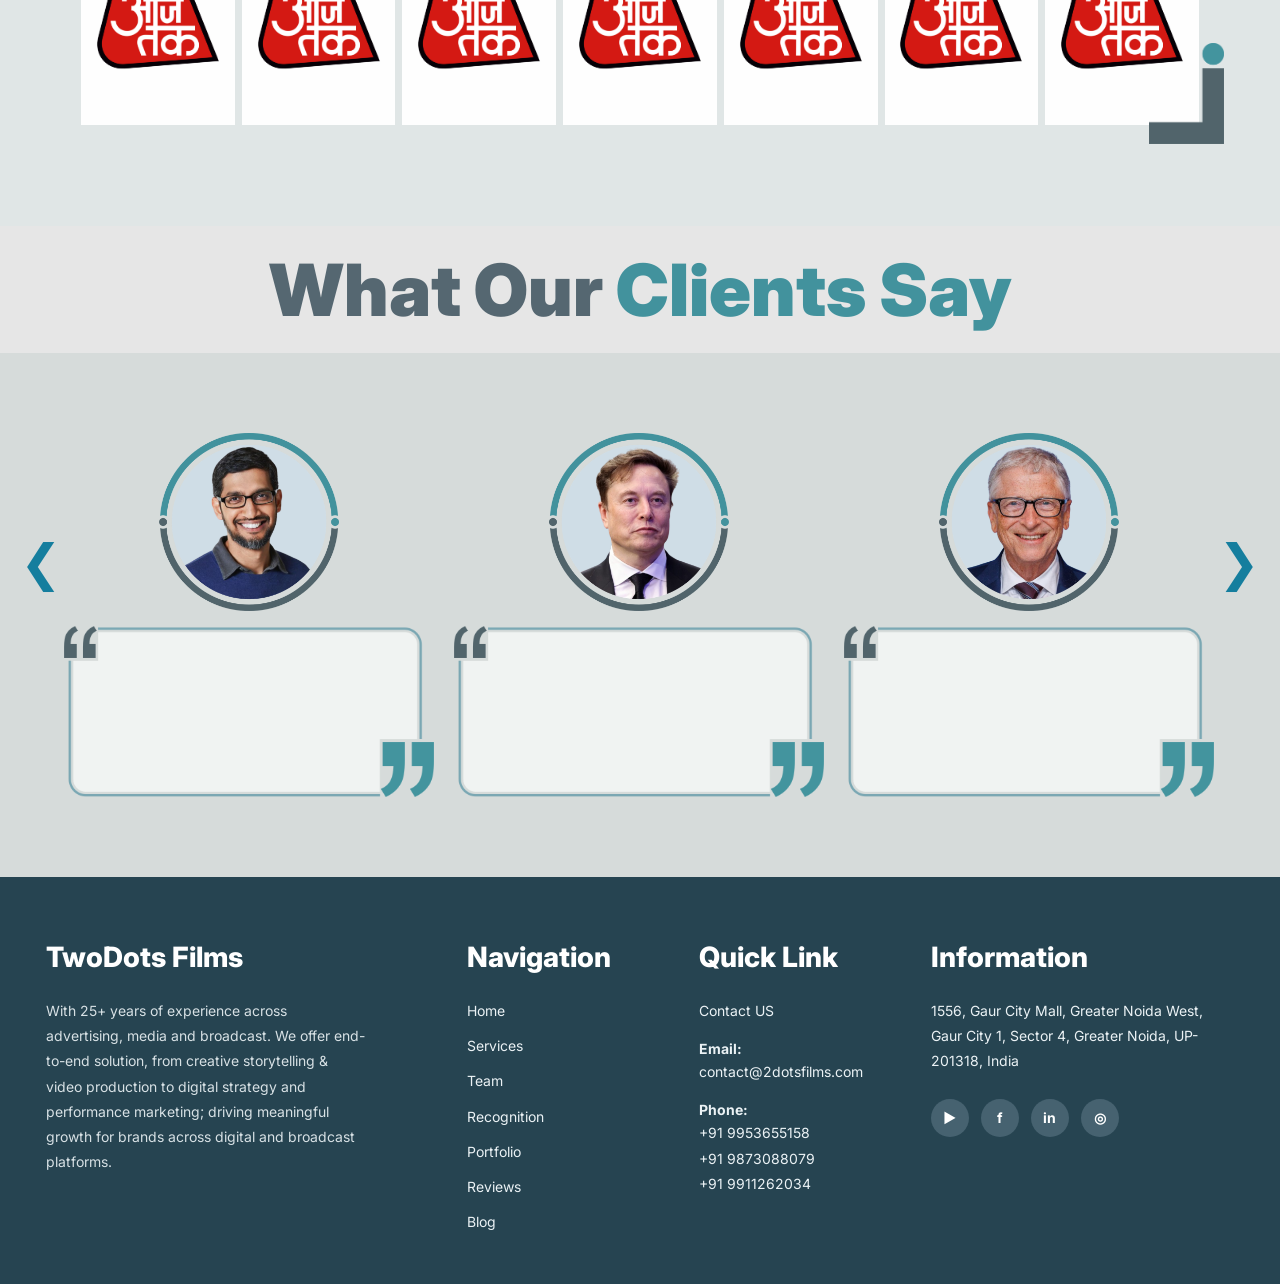
==== commit 354abceb: "update website" ====
--- a/index.html
+++ b/index.html
@@ -30,7 +30,7 @@
         <a href="services.html">Services</a>
         <a href="team.html">Team</a>
         <a href="reco.html">Recognition</a>
-        <a href="Blog.html">Portfolio</a>
+        <a href="Portfolio.html">Portfolio</a>
         <a href="review.html">Reviews</a>
         
         <a href="Blog.html">Blog</a>
@@ -186,10 +186,13 @@
       <ul class="footer-links">
         <li><a href="index.html">Home</a></li>
         <li><a href="services.html">Services</a></li>
-        <li><a href="team.html">The Team</a></li>
-        <li> <a href="Blog.html">Portfolio</a></li>
+        <li><a href="team.html">Team</a></li>
+        <li><a href="reco.html">Recognition</a></li>
+        <li> <a href="Portfolio.html">Portfolio</a></li>
+
         <li><a href="review.html">Reviews</a></li>
-        <li><a href="reco.html">Recognition</a></li>
+        
+         <li><a href="blog.html">Blog</a></li>
       </ul>
     </div>
 
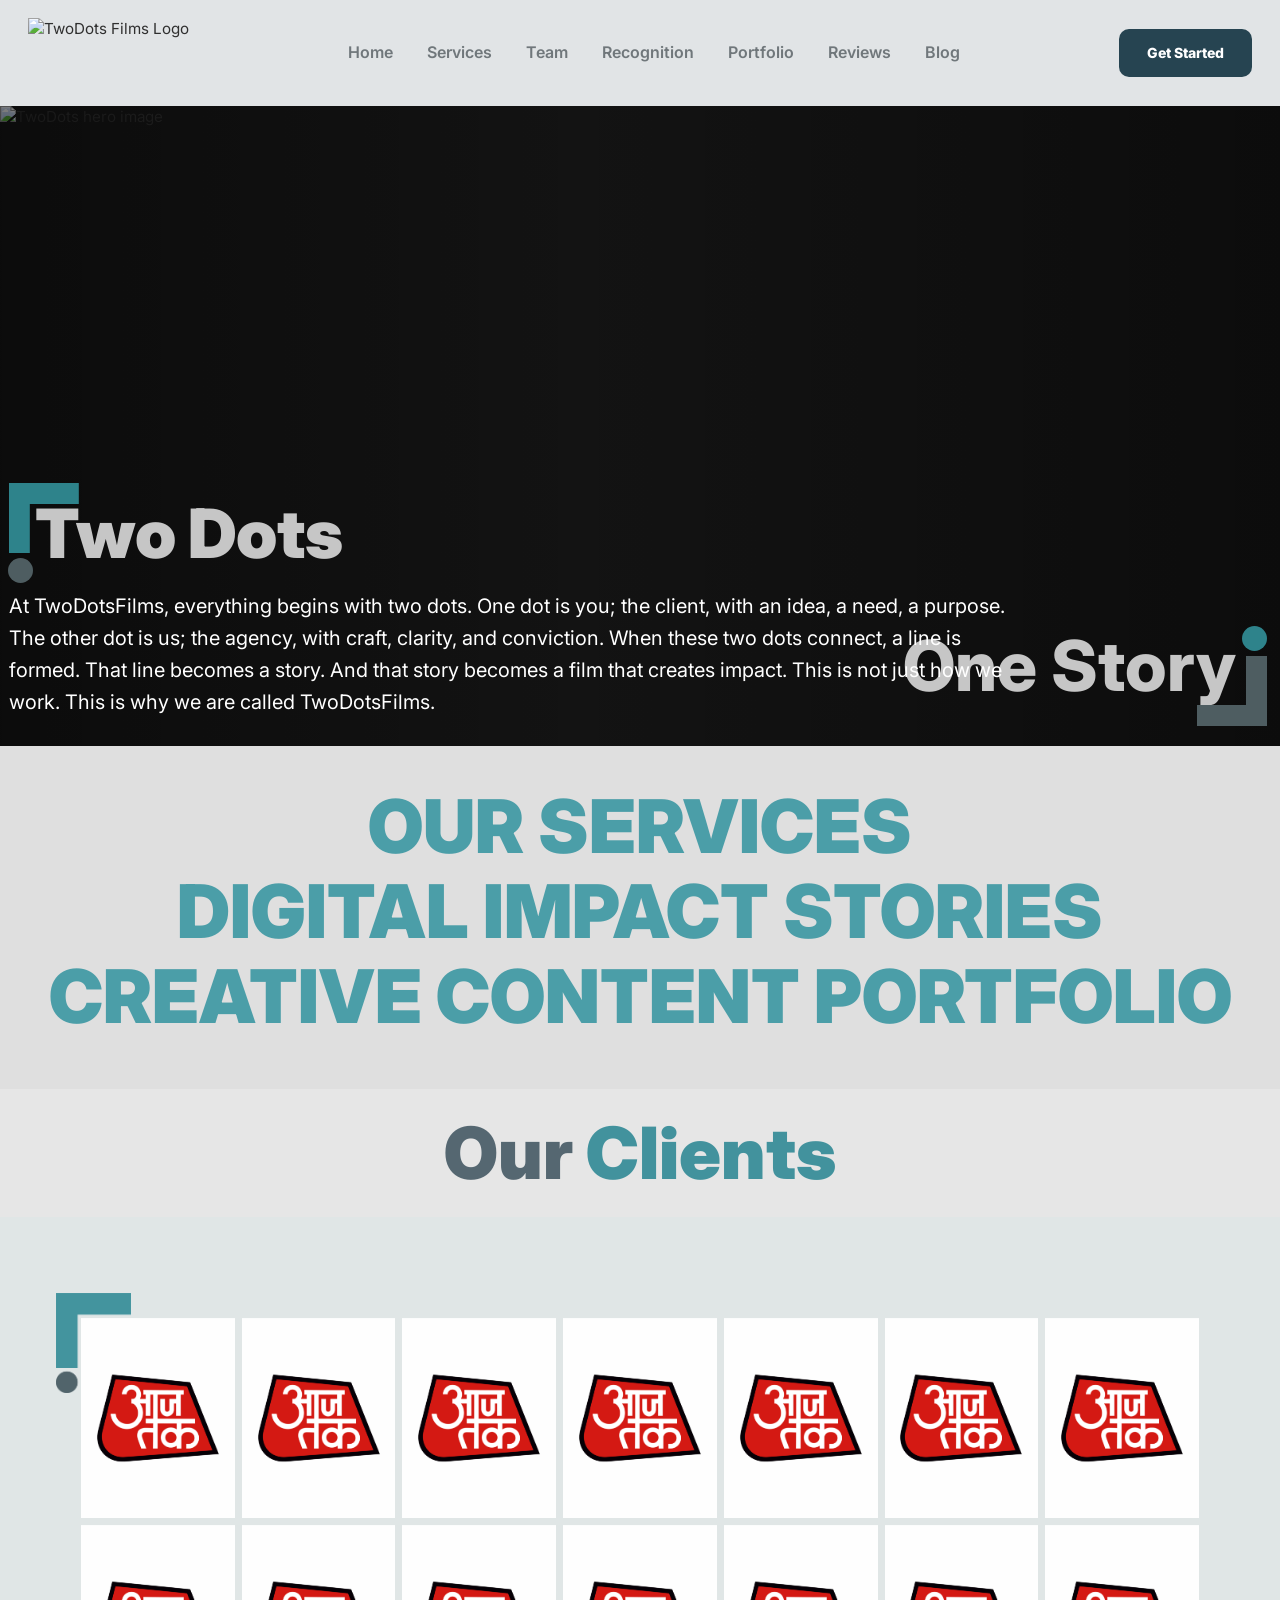
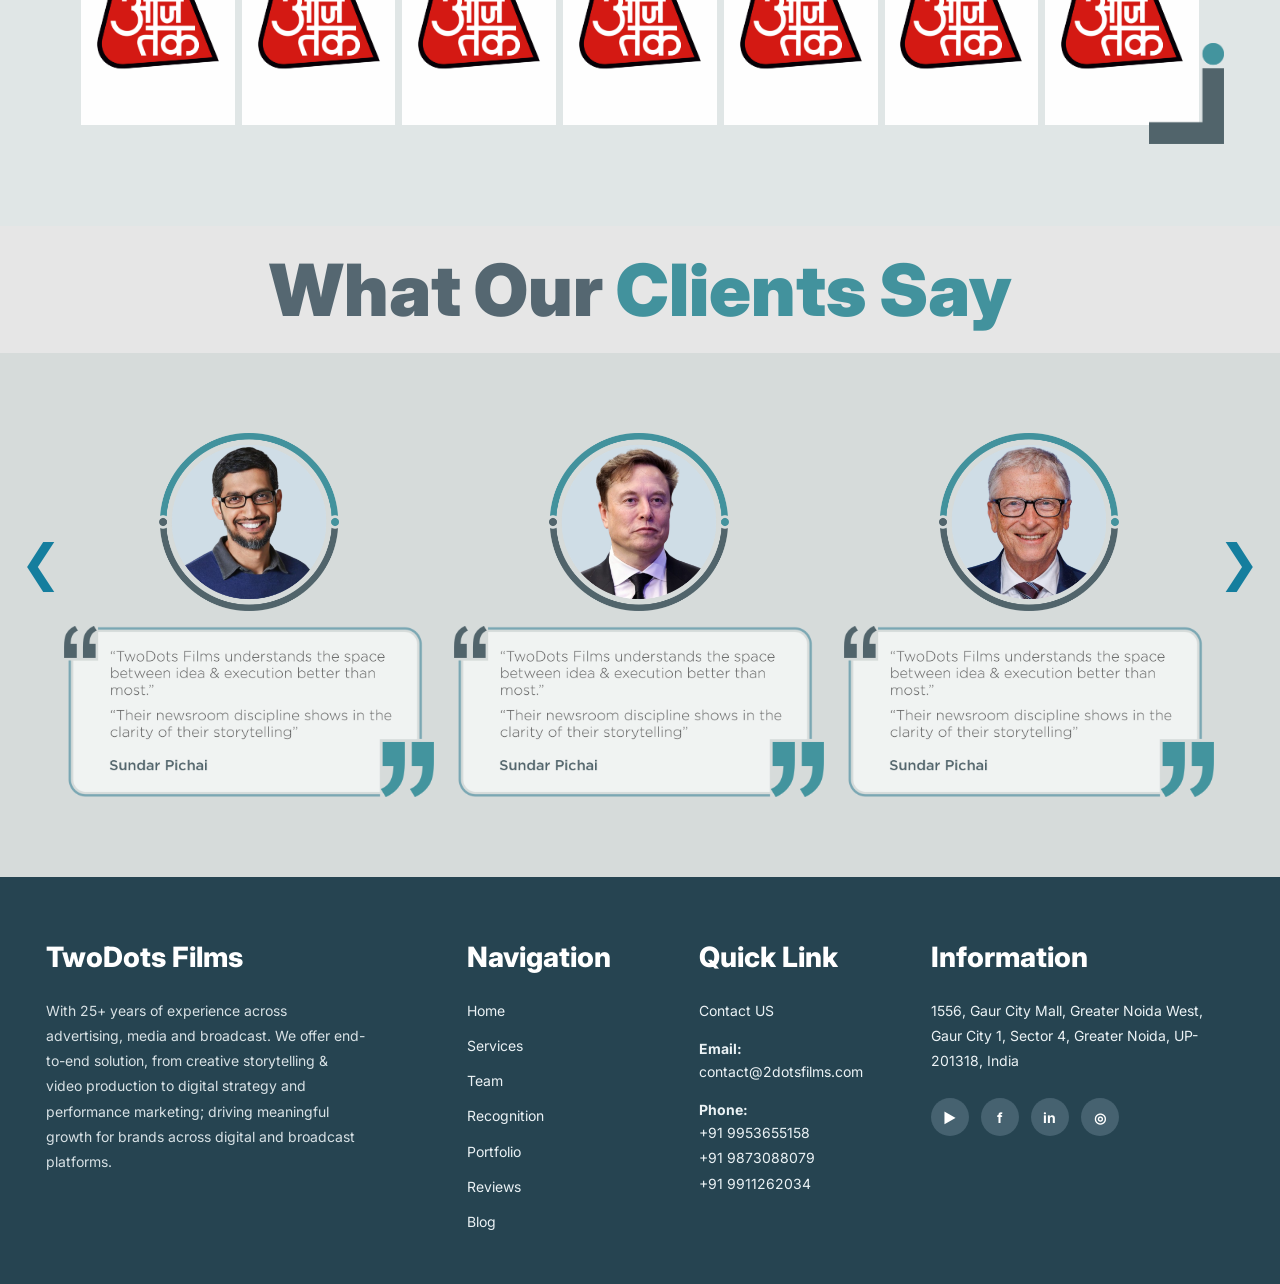
==== commit 13ff868f: "update website" ====
--- a/index.html
+++ b/index.html
@@ -128,37 +128,37 @@
             <!-- Card 1 -->
             <div class="testimonial-card">
                 <img src="images/What Our Cliets Say/Circle.png" class="profile-img" alt="Profile">
-                <img src="images/What Our Cliets Say/Box.png" class="box-img" alt="Box">
+                <img src="images\What Our Cliets Say\clients_say_circle_img\Box New.png" class="box-img" alt="Box">
             </div>
 
             <!-- Card 2 -->
             <div class="testimonial-card">
                 <img src="images/What Our Cliets Say/Elen.png" class="profile-img" alt="Profile">
-                <img src="images/What Our Cliets Say/Box.png" class="box-img" alt="Box">
+                <img src="images\What Our Cliets Say\clients_say_circle_img\Box New.png" class="box-img" alt="Box">
             </div>
 
             <!-- Card 3 -->
             <div class="testimonial-card">
                 <img src="images/What Our Cliets Say/Bill Gates.png" class="profile-img" alt="Profile">
-                <img src="images/What Our Cliets Say/Box.png" class="box-img" alt="Box">
+                <img src="images\What Our Cliets Say\clients_say_circle_img\Box New.png" class="box-img" alt="Box">
             </div>
 
             <!-- Card 4 -->
             <div class="testimonial-card">
                 <img src="images/What Our Cliets Say/Circle.png" class="profile-img" alt="Profile">
-                <img src="images/What Our Cliets Say/Box.png" class="box-img" alt="Box">
+                <img src="images\What Our Cliets Say\clients_say_circle_img\Box New.png" class="box-img" alt="Box">
             </div>
 
             <!-- Card 5 -->
             <div class="testimonial-card">
                 <img src="images/What Our Cliets Say/Elen.png" class="profile-img" alt="Profile">
-                <img src="images/What Our Cliets Say/Box.png" class="box-img" alt="Box">
+                <img src="images\What Our Cliets Say\clients_say_circle_img\Box New.png" class="box-img" alt="Box">
             </div>
 
             <!-- Card 6 -->
             <div class="testimonial-card">
                 <img src="images/What Our Cliets Say/Bill Gates.png" class="profile-img" alt="Profile">
-                <img src="images/What Our Cliets Say/Box.png" class="box-img" alt="Box">
+                <img src="images\What Our Cliets Say\clients_say_circle_img\Box New.png" class="box-img" alt="Box">
             </div>
 
         </div>
--- a/style.css
+++ b/style.css
@@ -1185,6 +1185,7 @@
         
        
         font-size: 18px !important;
+        width:10%;
     }
 
     .review-body, .review-reply {
@@ -1192,4 +1193,11 @@
         padding: 10px;
         font-size: 16px !important;
     }
+}
+@media (max-width: 600px) {
+    .subline {
+        font-size: 18px;     /* Mobile par font thoda chhota */
+        padding: 6px 12px;   /* Behtar spacing */
+        letter-spacing: 0.5px;
+    }
 }
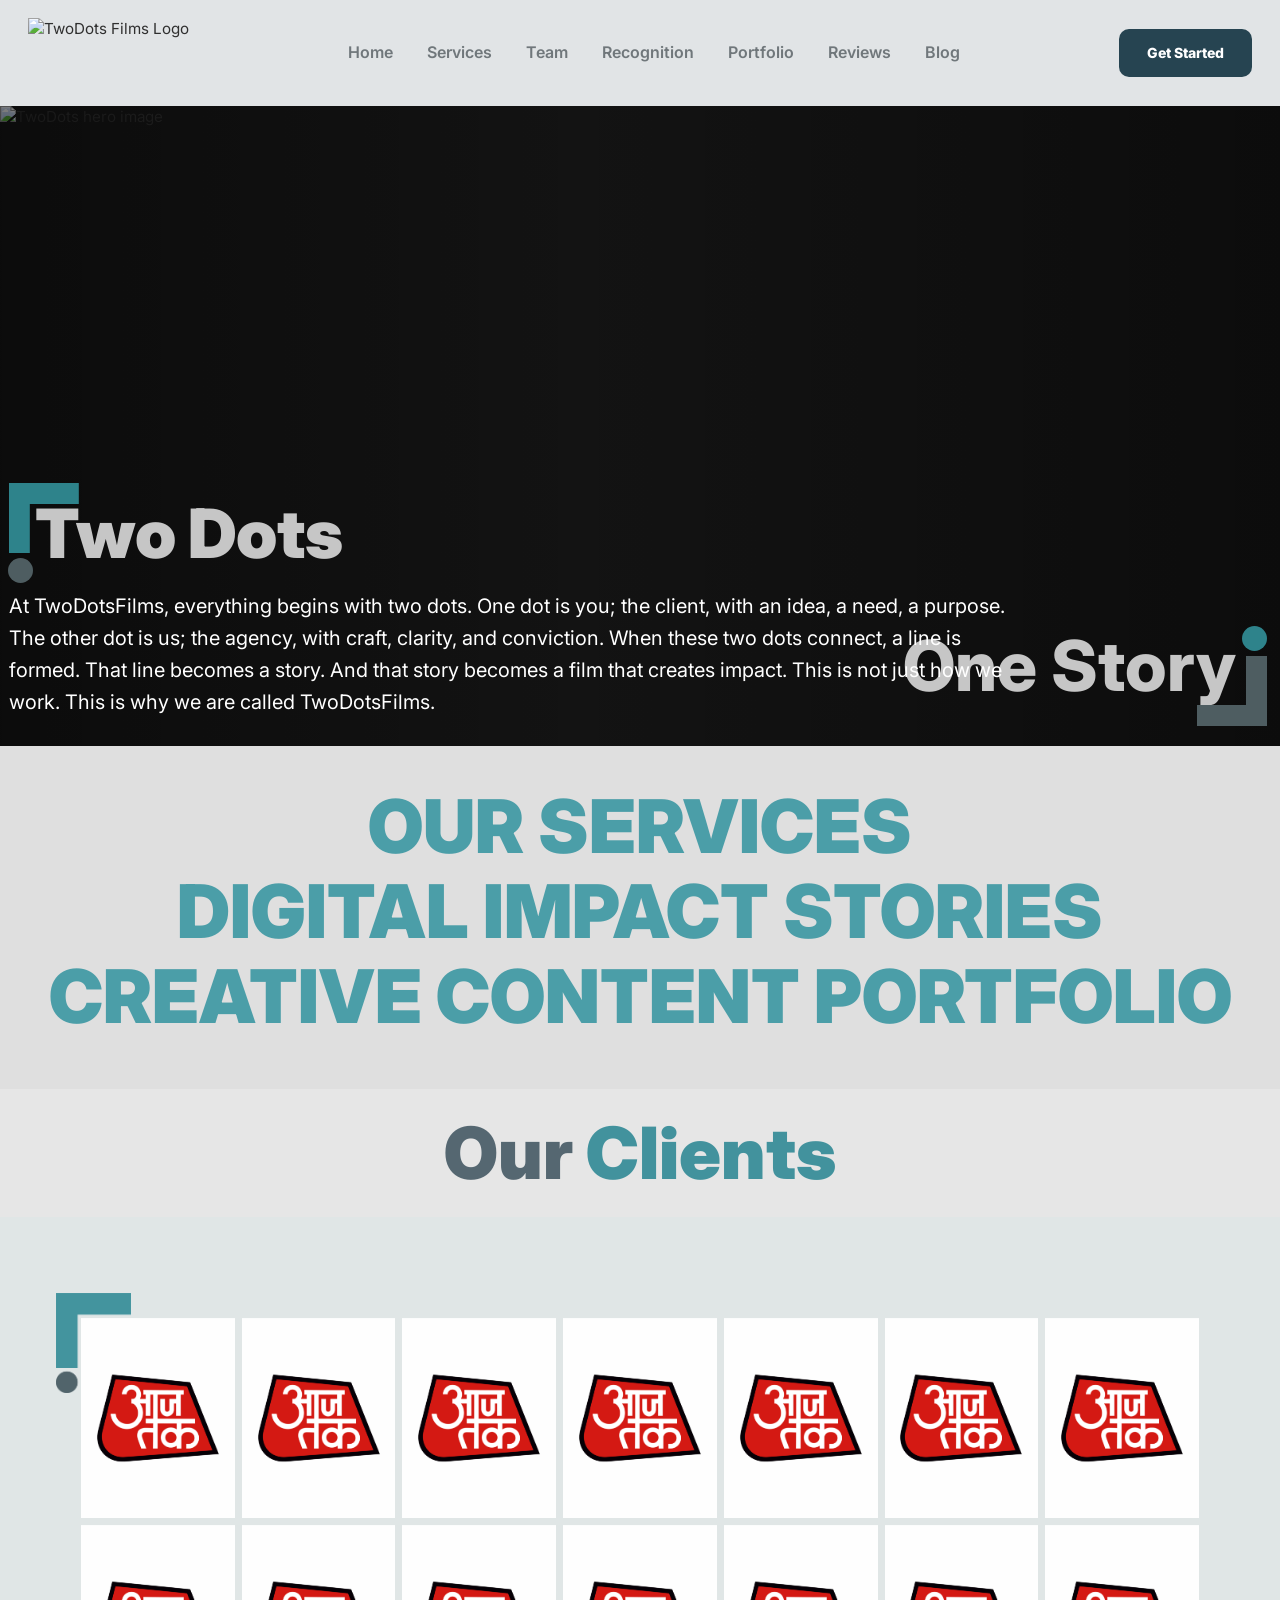
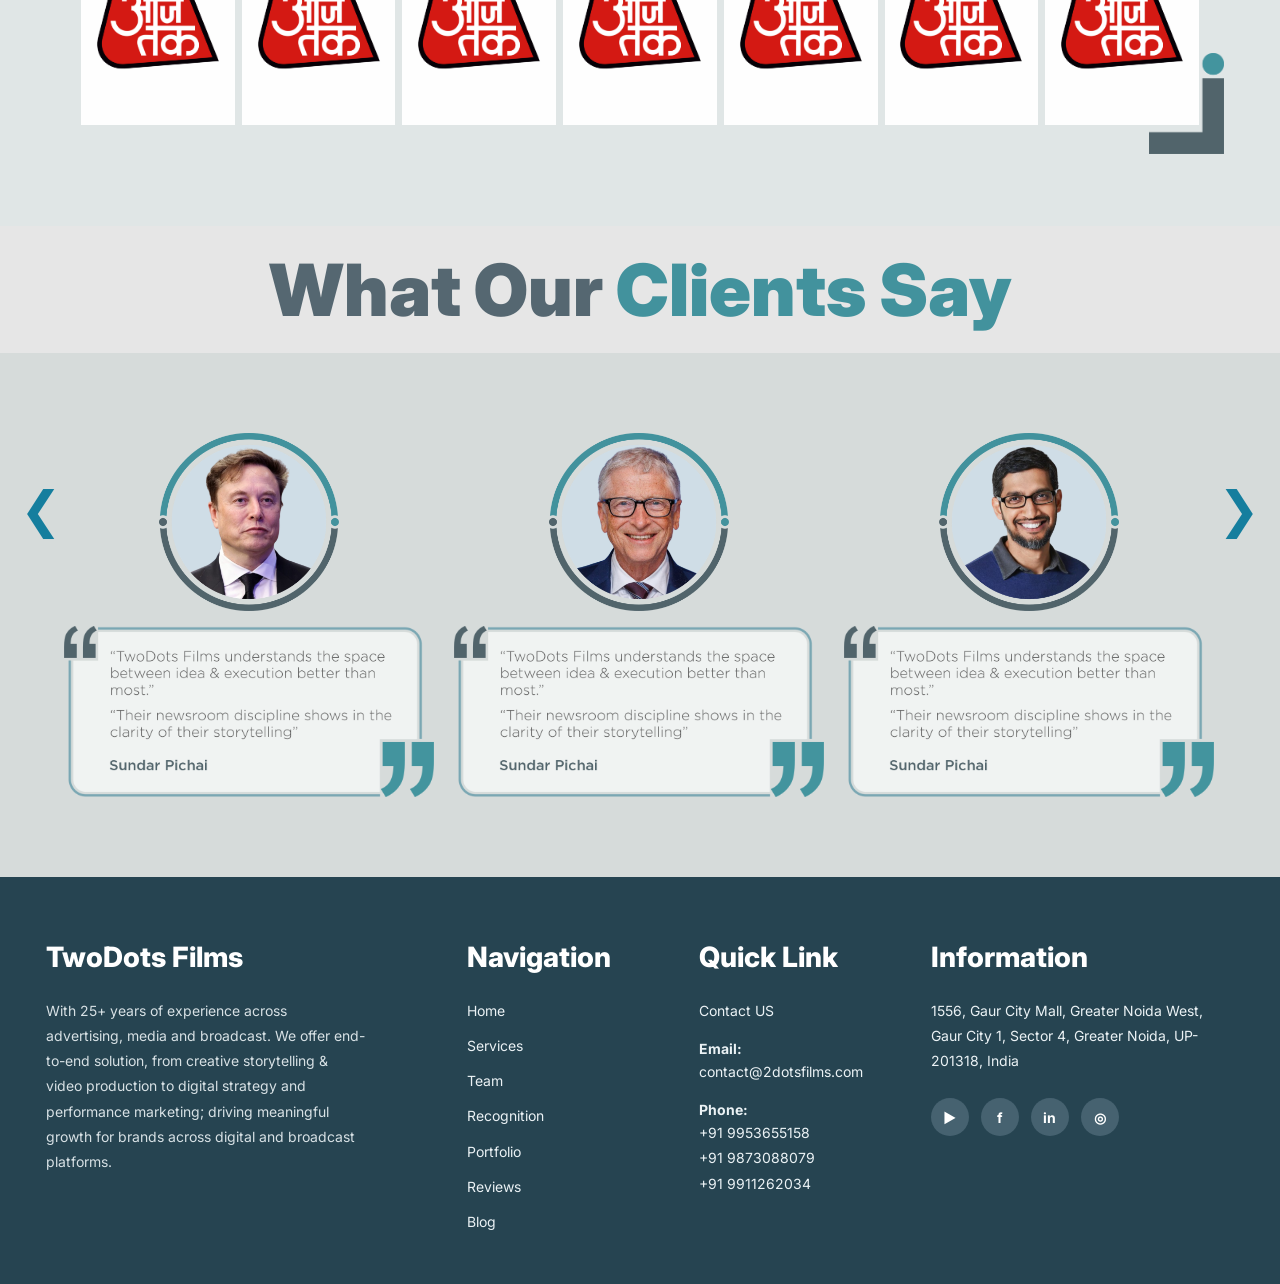
==== commit 223fb9f0: "update website" ====
--- a/index.html
+++ b/index.html
@@ -69,8 +69,8 @@
     
     <section class="headline-block">
       <a href="services.html" class="service-btn1"> <h2>OUR SERVICES</h2></a><br>
-      <a href="blog.html" class="service-btn1"> <h2>DIGITAL IMPACT STORIES</h2></a><br>
-      <a href="blog.html" class="service-btn1"> <h2>CREATIVE CONTENT PORTFOLIO</h2></a>
+      <a href="Portfolio.html" class="service-btn1"> <h2>DIGITAL IMPACT STORIES</h2></a><br>
+      <a href="Portfolio.html#creative" class="service-btn1"> <h2>CREATIVE CONTENT PORTFOLIO</h2></a>
     </section>
 
        <section class="section-banner">
--- a/style.css
+++ b/style.css
@@ -509,6 +509,7 @@
       color:var(--heading);
       line-height:1.05;
     }
+   
 
 /* Mobile screens ke liye adjustments */
 @media only screen and (max-width: 767px) {
@@ -596,12 +597,12 @@
 }
 
 .corner-icon img {
-    width: 45px; /* Default for mobile */
+    width: 40px; /* Default for mobile */
     height: auto;
 }
 
 .top-left {
-    top: -12px;
+    top: -10px;
     left: -12px;
 }
 
@@ -646,7 +647,7 @@
     }
     .corner-icon img { width: 75px; }
     .top-left { top: -25px; left: -25px; }
-    .bottom-right { bottom: -25px; right: -25px; }
+    .bottom-right { bottom: -35px; right: -25px; }
 }
 
 /* 3. Large Desktops & 4K (1440px to 2560px) */
@@ -663,7 +664,7 @@
 /* Extra Large Screens (2560px+) */
 @media (min-width: 2560px) {
     .logo-container { max-width: 1800px; }
-    .corner-icon img { width: 120px; }
+    .corner-icon img { width: 100px; }
 }
  
 
@@ -750,7 +751,8 @@
         /* Arrows Styling */
         .slider-controls {
             position: absolute;
-            top: 40%;
+            top: 30%;
+             /* align-items: center;  */
             width: 100%;
             display: flex;
             justify-content: space-between;
@@ -1089,7 +1091,7 @@
        font-family: 'Segoe UI', Roboto, Helvetica, Arial, sans-serif; /* Clean Sans-serif font */
     font-size: 32px; /* Screenshot ke hisaab se perfect size */
     font-weight: 600; /* Semi-bold look */
-    color: #001d2a; /* Deep dark blue/charcoal color jo image mein hai */
+    /* Deep dark blue/charcoal color jo image mein hai */
     text-align: center; /* Center alignment */
     padding: 20px;
      
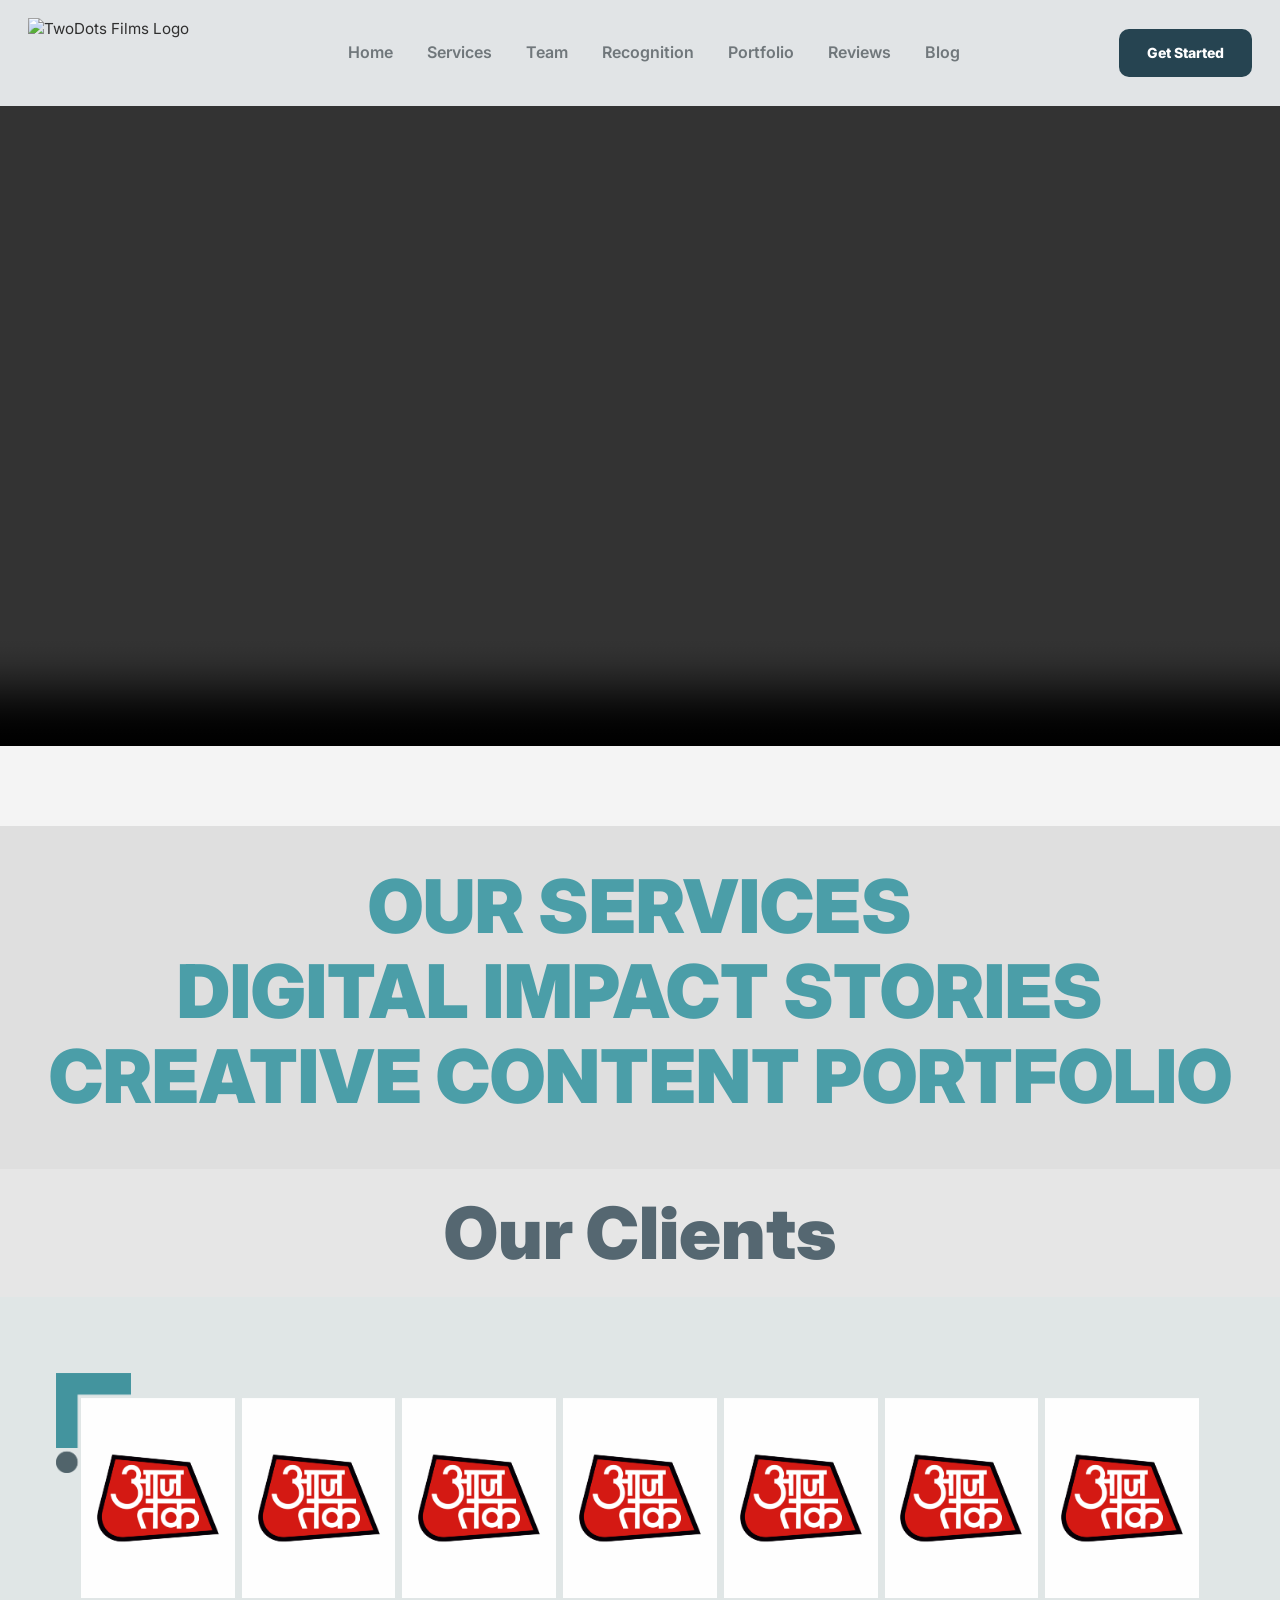
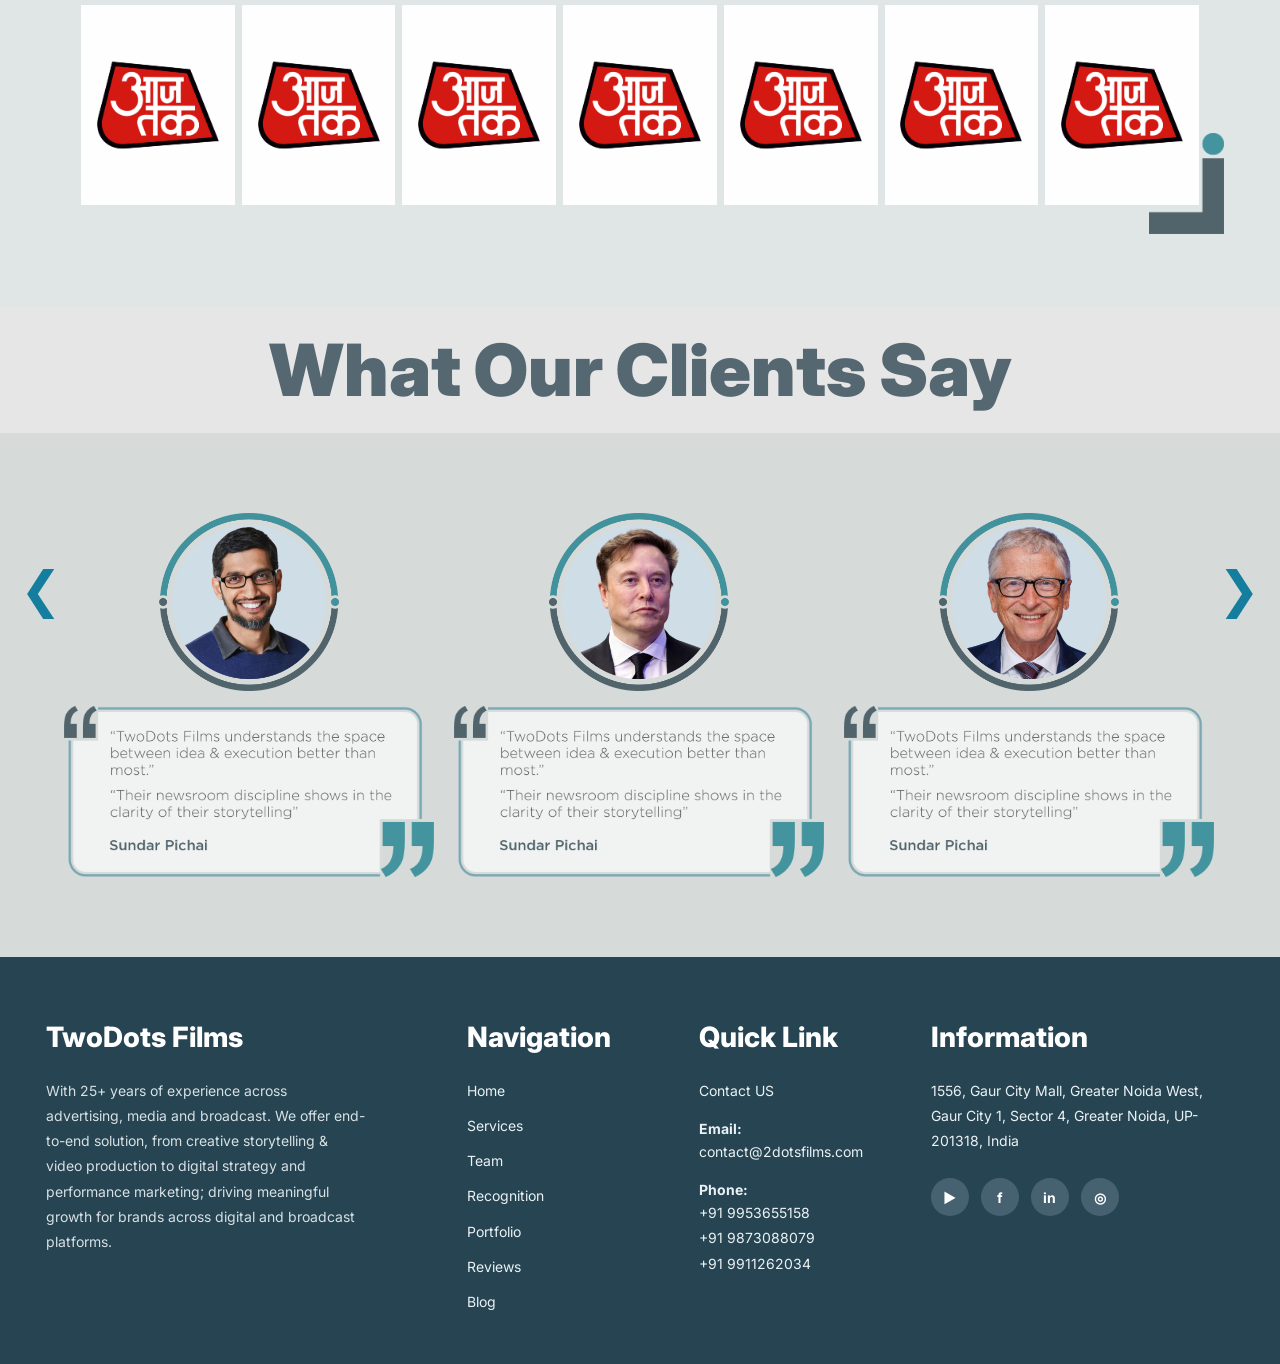
==== commit 929634c7: "update website" ====
--- a/index.html
+++ b/index.html
@@ -34,35 +34,21 @@
         <a href="review.html">Reviews</a>
         
         <a href="Blog.html">Blog</a>
-        <a href="#contact" class="btn mobile-btn">Get Started</a>
+        <a href="contact.html" class="btn mobile-btn">Get Started</a>
     </nav>
 
-    <a href="#contact" class="btn desktop-btn">Get Started</a>
+    <a href="contact.html" class="btn desktop-btn">Get Started</a>
 </header>
- <section class="hero" id="home">
-      <img class="bg" src="https://media.istockphoto.com/id/1353377686/photo/worried-family-under-the-umbrella-on-rainy-day-in-nature.jpg?s=612x612&w=0&k=20&c=qE-GiLUc93PFhifQ_s0OSKnx_vbiUiY7t1NI5Q--B6g=" alt="TwoDots hero image">
-      <div class="hero-overlay"></div>
-      <div class="hero-copy">
-        <div class="teal-box-1">
-        <div class="teal-box"></div>
-        <div class="bottom-circle"></div>
-        </div>
-        <h1> </span>Two Dots</h1>
-        <p>
-          At TwoDotsFilms, everything begins with two dots. One dot is you; the client, with an idea, a need, a purpose. The other dot is us; the agency, with craft, clarity, and conviction. When these two dots connect, a line is formed.
-          
-          That line becomes a story. And that story becomes a film that creates impact. This is not just how we work.
-          This is why we are called TwoDotsFilms.
-
-        </p>
-        
-      </div>
-      <div class="hero-right">One Story</div>
-      <div class="teal-box-2">
-        <div class="teal-box-u"></div>
-        <div class="bottom-circle-u"></div>
-    </div>
-    </section>
+  <section class="hero-center" id="home">
+  <div class="video-container">
+    <video controls autoplay muted playsinline class="main-video">
+      <source src="images\Yotta Data Center Film.mp4" type="video/mp4">
+       
+    </video>
+  </div>
+
+  
+</section>
 
 
 
--- a/style.css
+++ b/style.css
@@ -168,255 +168,66 @@
     
    
 
-    .hero{
-      position:relative;
-      min-height:640px;
-      overflow:hidden;
-      background:#161616;
-    }
-
-    .hero img.bg{
-      width:100%;
-      height:640px;
-      object-fit:cover;
-      opacity:.92;
-    }
-
-    .hero-overlay{
-      position:absolute;
-      inset:0;
-      background:linear-gradient(90deg,rgba(0,0,0,.48),rgba(0,0,0,.15) 45%,rgba(0,0,0,.45));
-    }
-
-    .hero-copy{
-      position:absolute;
-      left:24px;
-      bottom:28px;
-      color:#fff;
-      max-width:720px;
-      z-index:2;
-    }
-
-    .hero-copy h1{
-        margin-left:0.7rem;
-        margin-top:0.2rem;
-      font-size:68px;
-      line-height:.95;
-      font-weight:900;
-      /* margin-bottom:16px; */
-      color:rgb(198, 198, 198);
-
-    }
-
-    .hero-copy h1 .accent,
-    .title .accent,
-    .section-title .accent,
-    .newsletter-title .accent{
-      color:var(--accent);
-    }
-
-    .hero-copy p{
-      font-size:20px;
-      line-height:1.6;
-      max-width:1300px;
-      margin-top:1.6rem;
-      margin-left:-1rem;
-      width:1001px;
-    }
-
-    .hero-right{
-      position:absolute;
-      right:29px;
-      bottom:30px;
-    color:rgb(198, 198, 198);
-      font-size:70px;
-      font-weight:800;
-      margin-right:1rem;
-
-      /* z-index:2; */
-      /* text-align:right; */
-    }
-
-   /* corner mark */
- /* Pehle design ka container (Top-Left) */
-        .teal-box-1 {
-            position: absolute;
-            top:-1rem;
-            left:-1rem;
-            width: 100px;
-            height: 200px;
-        }
-
-        /* Dusre design ka container (Bottom-Right) */
-        .teal-box-2 {
-            position: absolute;
-            bottom: 20px;
-            right: 120px; /* Circle ki width adjust karne ke liye */
-            width: 100px;
-            height: 100px;
-            margin-right:-9rem;
-            margin-bottom:-2rem;
-        }
-
-        /* --- Common Styles for Shapes --- */
-
-        /* Sidha L-Shape */
-        .teal-box {
-            position: absolute;
-            width: 70px; 
-            height: 70px;
-            background-color: #2e838b;
-            /* clip-path: polygon(0% 0%, 100% 0%, 100% 25%, 40% 25%, 40% 100%, 0% 100%); */
-            clip-path: polygon(0% 0%, 100% 0%, 100% 30%, 30% 30%, 30% 100%, 0% 100%);
-        }
-
-        /* Sidha Circle */
-        .bottom-circle {
-            position: absolute;
-            width: 25px;
-            height: 25px;
-            background-color: #4E5D61;
-            border-radius: 50%;
-            top: 75px; /* L-shape ke thik niche */
-            left:-1px;
-        }
-
-        /* Ulta L-Shape */
-        .teal-box-u {
-            position: absolute;
-            width:70px;
-            height: 70px;
-            background-color: #4E5D61;
-            transform: rotate(180deg);
-             clip-path: polygon(0% 0%, 100% 0%, 100% 30%, 30% 30%, 30% 100%, 0% 100%);
-        }
-
-        /* Ulta Circle (Jo ab upar dikhega) */
-        .bottom-circle-u {
-            position: absolute;
-            right:30px; /* Inverted L ke corner se match karne ke liye */
-            width: 25px;
-            height: 25px;
-           
-             background-color: #2e838b;
-            border-radius: 50%;
-            top: -30px; /* L-shape ke upar positioning */
-        }
-
-
-
-
-        /* 2 section design */
- 
-        
-
-        /* Pehle design ka container (Top-Left) */
-        .teal-box-12 {
-            position: absolute;
-            top:19px;
-            left:250px;
-            width: 100px;
-            height: 200px;
-        }
-
-        /* Dusre design ka container (Bottom-Right) */
-        .teal-box-22 {
-            position: absolute;
-            bottom:15px;
-            right:90px; /* Circle ki width adjust karne ke liye */
-            width: 100px;
-            height: 100px;
-        }
-
-        /* --- Common Styles for Shapes --- */
-
-        /* Sidha L-Shape */
-       .teal-box2 {
-    position: absolute;
-    /* Height aur Width ko image ke hisaab se 100px rakha hai */
-    width: 100px; 
-    height: 100px;
-    background-color: #2e838b;
-    /* Is clip-path se L-shape ki dono sides barabar moti (30%) dikhengi */
-    clip-path: polygon(0% 0%, 100% 0%, 100% 30%, 30% 30%, 30% 100%, 0% 100%);
-    top:-11px; 
-    left:-4px; 
-}
-
- 
- 
-    
-
-
-
-
-/* logo design for  */
-  /* Pehle design ka container (Top-Left) */
-        .teal-box-123 {
-            position: absolute;
-            top: 20px;
-            left: 20px;
-            width: 100px;
-            height: 200px;
-        }
-
-        /* Dusre design ka container (Bottom-Right) */
-        .teal-box-223 {
-            position: absolute;
-            /* bottom: 20px; */
-            left:119px; /* Circle ki width adjust karne ke liye */
-            width: 100px;
-            height: 100px;
-            top:40px;
-        }
-
-        /* --- Common Styles for Shapes --- */
-
-        /* Sidha L-Shape */
-        .teal-box23 {
-            position: absolute;
-            width:20px;
-            height:20px;
-            background-color: #44767b;
-            clip-path: polygon(0% 0%, 100% 0%, 100% 25%, 20% 25%, 20% 100%, 0% 100%);
-        }
-
-        /* Sidha Circle3 */
-        .bottom-circle23 {
-            position: absolute;
-            width:8px;
-            height:8px;
-            background-color: #4E5D61;
-            border-radius: 50%;
-            top:22px; /* L-shape ke thik niche */
-            margin-left:-2px;
-        }
-
-        /* Ulta L-Shape */
-        .teal-box-u23 {
-            position: absolute;
-            width:20px;
-            height:20px;
-            background-color: #44767b;
-            transform: rotate(180deg);
-            clip-path: polygon(0% 0%, 100% 0%, 100% 25%, 20% 25%, 20% 100%, 0% 100%);
-        }
-
-        /* Ulta Circle (Jo ab upar dikhega) */
-        .bottom-circle-u23 {
-            position: absolute;
-            left:13px; /* Inverted L ke corner se match karne ke liye */
-            width:8px;
-            height:8px;
-            background-color: #4E5D61;
-            border-radius: 50%;
-            top: -10px; /* L-shape ke upar positioning */
-        }
-
-
-
-
-
+  
+
+     
+
+   
+
+     
+ 
+
+       
+
+
+
+ .hero-center {
+  /* padding: 50px 20px; */
+  display: flex;
+  flex-direction: column;
+  align-items: center;
+  justify-content: center;
+  text-align: center;
+  background: #f4f4f4; /* Light background taaki video front mein dikhe */
+  /* min-height: 100vh; */
+}
+
+/* Video Container: Ye YouTube jaisa behaviour dega */
+.video-container {
+  width: 100%;
+  max-width: 1500px; /* Laptop par ek limit rahegi */
+  aspect-ratio: 16 / 9; /* Modern CSS for responsive ratio */
+  /* box-shadow: 0 10px 30px rgba(0,0,0,0.2); */
+  /* border-radius: 12px; */
+  overflow: hidden;
+  /* margin-bottom: 30px; */
+}
+
+.main-video {
+  width: 100%;
+  /* height: 100%; */
+  display: block;
+  object-fit: contain; /* Video crop nahi hogi */
+  background: #000; /* Sidebar black rahenge agar video ratio alag hai */
+}
+
+/* Text Content Styling */
+.hero-copy-center {
+  max-width: 100%;
+}
+
+ 
+
+/* Responsive adjustments for Mobile */
+@media (max-width: 768px) {
+  .hero-copy-center h1 {
+    font-size: 1.8rem;
+  }
+  .video-container {
+    max-width: 100%; /* Mobile par full width */
+    border-radius: 0; /* Mobile par cleaner look */
+  }
+}
 
 
 
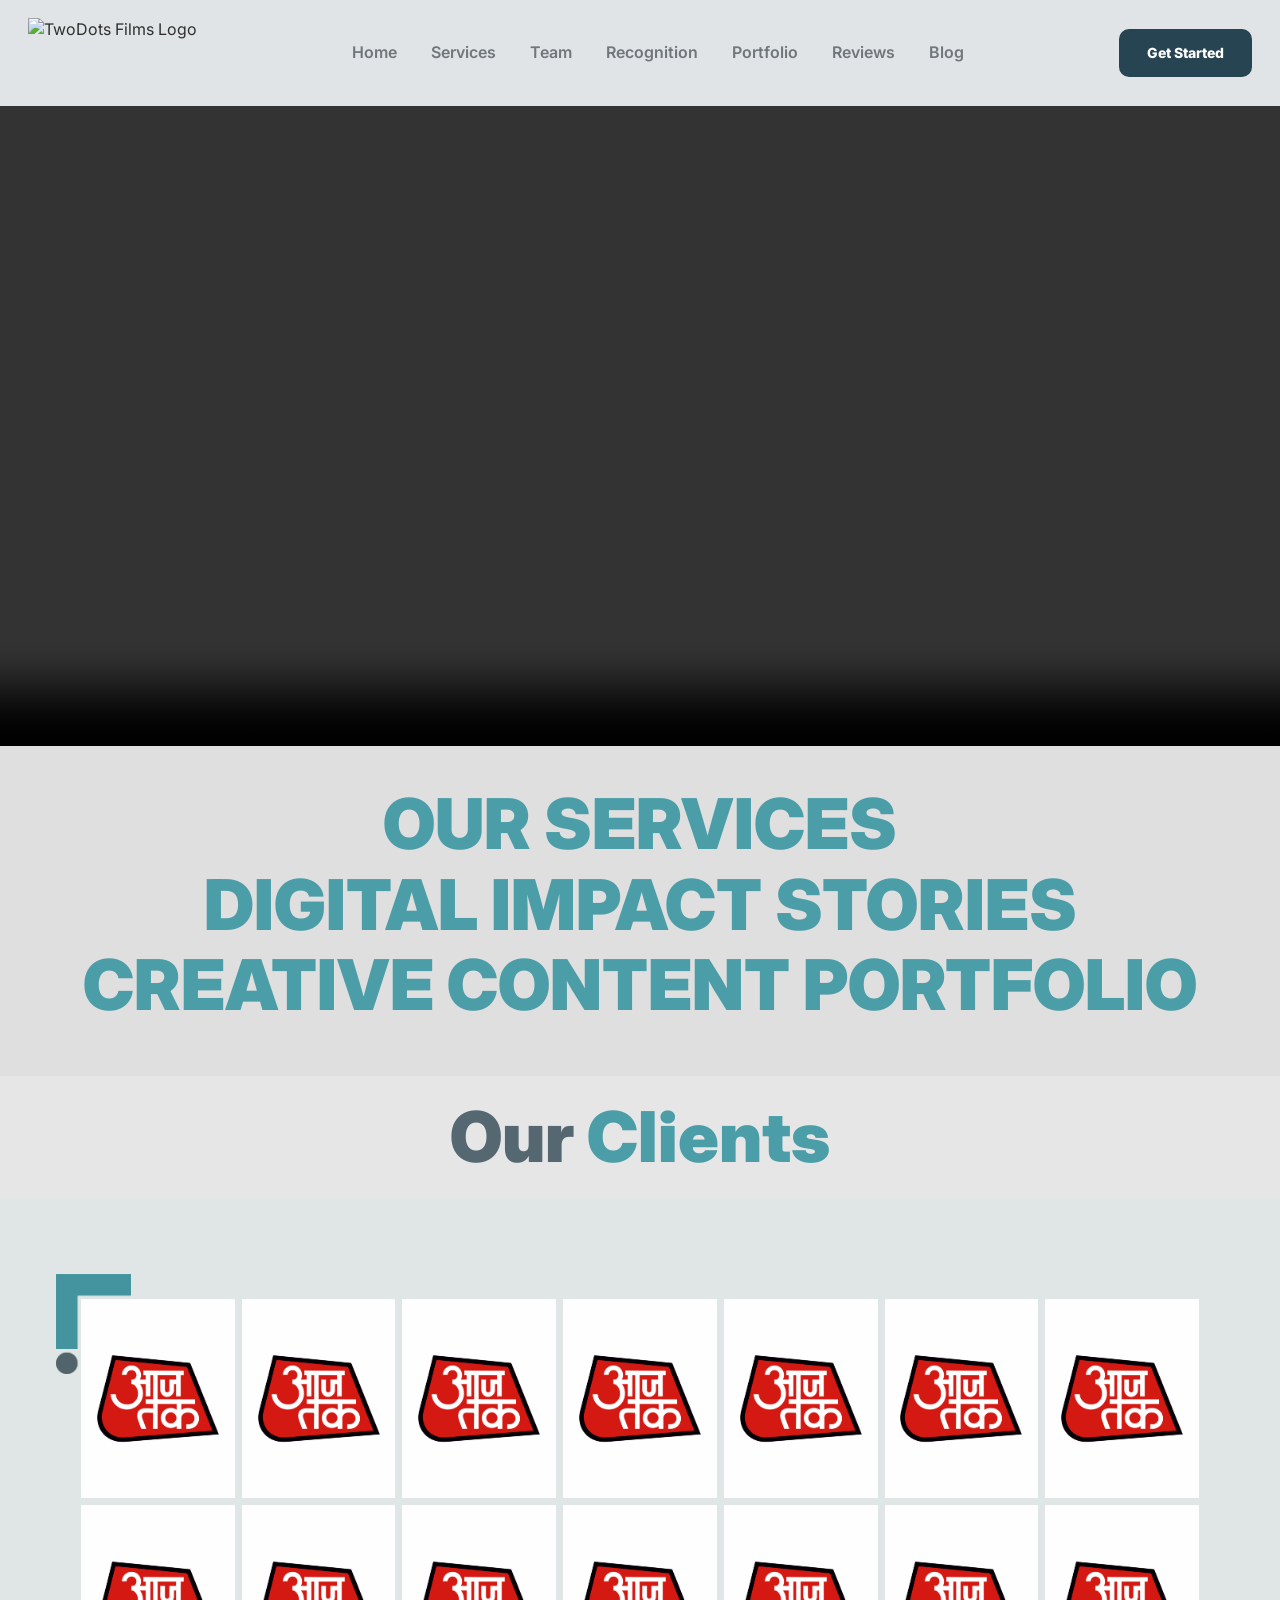
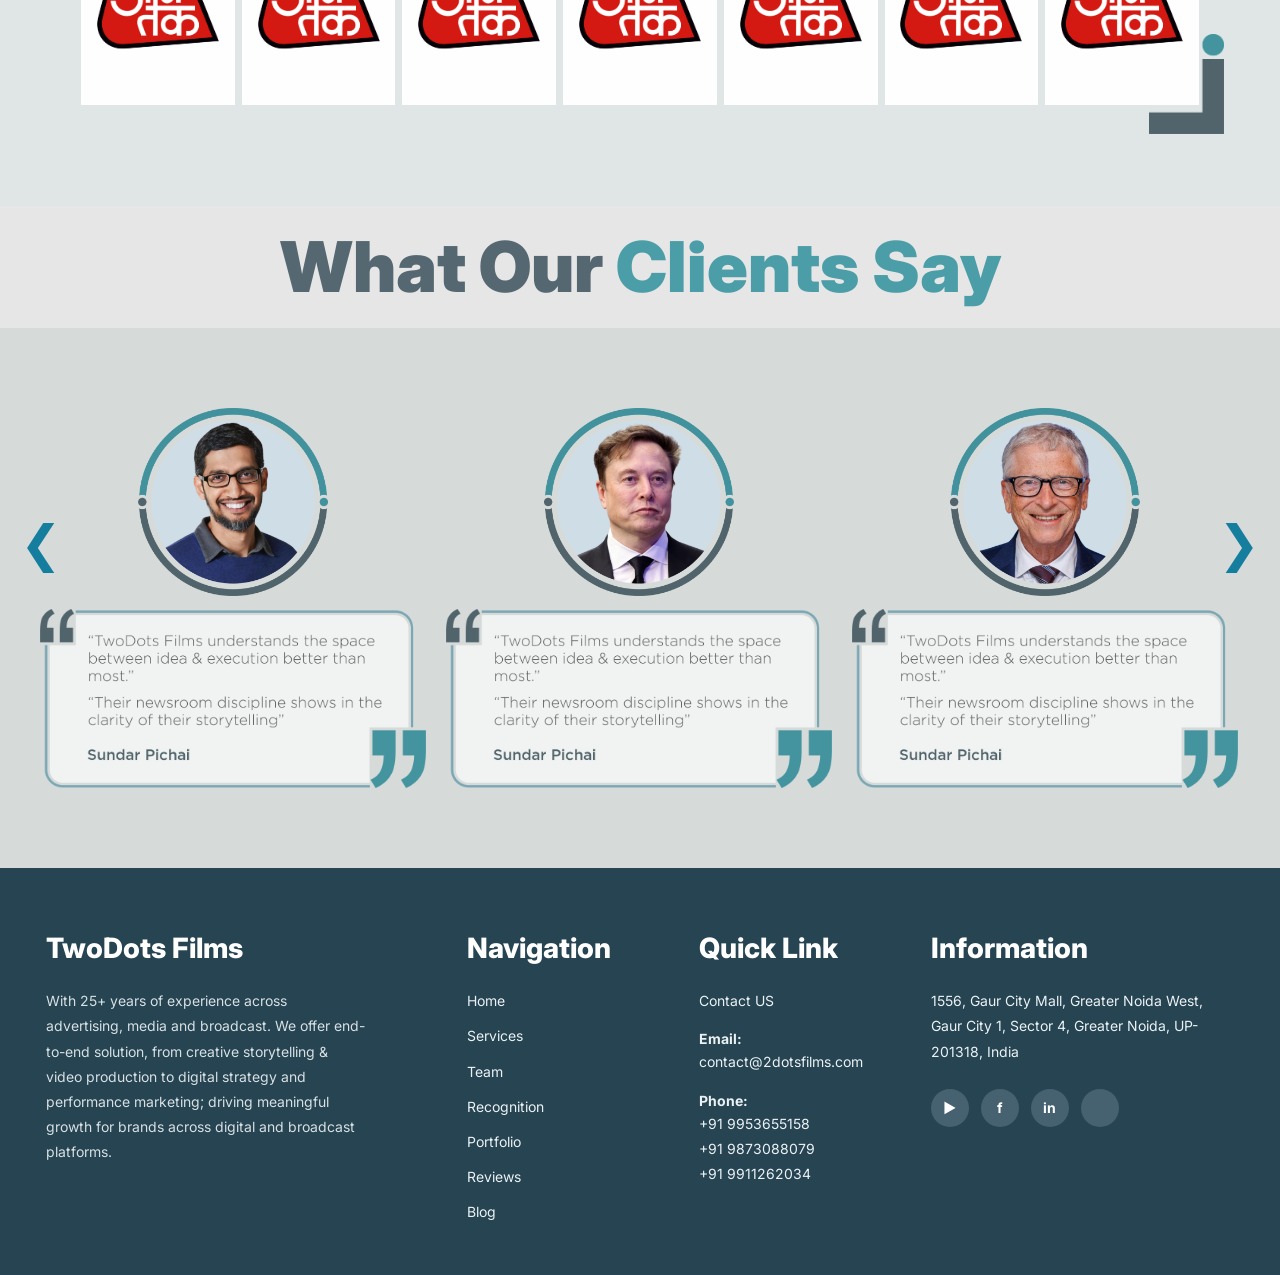
==== commit 4893b392: "Update index.html" ====
--- a/index.html
+++ b/index.html
@@ -53,10 +53,10 @@
 
 
     
-    <section class="headline-block">
+     <section class="headline-block">
       <a href="services.html" class="service-btn1"> <h2>OUR SERVICES</h2></a><br>
-      <a href="Portfolio.html" class="service-btn1"> <h2>DIGITAL IMPACT STORIES</h2></a><br>
-      <a href="Portfolio.html#creative" class="service-btn1"> <h2>CREATIVE CONTENT PORTFOLIO</h2></a>
+      <a href="portfolio.html" class="service-btn1"> <h2>DIGITAL IMPACT STORIES</h2></a><br>
+      <a href="portfolio.html#Creative" class="service-btn1"> <h2>CREATIVE CONTENT PORTFOLIO</h2></a>
     </section>
 
        <section class="section-banner">
@@ -208,10 +208,10 @@
       
 
       <div class="socials">
-        <a href="https://www.youtube.com/@studio17filmz-Twodotsfilms" class="social-icon">▶</a>
-        <a href="https://www.facebook.com/2DotsFilms" class="social-icon">f</a>
-        <a href="https://www.linkedin.com/company/twodots-films/posts/?feedView=all" class="social-icon">in</a>
-        <a href="" class="social-icon">◎</a>
+          <a href="https://www.youtube.com/@studio17filmz-Twodotsfilms" class="social-icon" target="_blank" rel="noopener noreferrer">▶</a>
+          <a href="https://www.facebook.com/2DotsFilms" class="social-icon" target="_blank" rel="noopener noreferrer">f</a>
+          <a href="https://www.linkedin.com/company/twodots-films/posts/?feedView=all" class="social-icon" target="_blank"  rel="noopener noreferrer">in</a>
+          <a href="https://maps.app.goo.gl/ZZhqKaULGk5pNEQDA" target="_blank" class="social-icon" rel="noopener noreferrer"><i class="bi bi-geo-alt-fill"></i></a>
       </div>
     </div>
   </div>
@@ -225,4 +225,4 @@
 
 <script src="script.js"></script>
 </body>
-</html>+</html>
--- a/style.css
+++ b/style.css
@@ -14,7 +14,7 @@
 
     *{box-sizing:border-box;margin:0;padding:0}
     html{scroll-behavior:smooth;
-          font-size: 95%;
+          font-size: 100%;
         }
     body{
       font-family:'Inter',sans-serif;
@@ -165,68 +165,61 @@
     }
 }
 
-    
-   
-
-  
-
-     
-
-   
-
-     
- 
-
-       
-
 
 
  .hero-center {
   /* padding: 50px 20px; */
-  display: flex;
+  display: block;
   flex-direction: column;
   align-items: center;
   justify-content: center;
   text-align: center;
   background: #f4f4f4; /* Light background taaki video front mein dikhe */
   /* min-height: 100vh; */
+  margin-bottom: 0 !important;
+   
 }
 
 /* Video Container: Ye YouTube jaisa behaviour dega */
 .video-container {
   width: 100%;
   max-width: 1500px; /* Laptop par ek limit rahegi */
-  aspect-ratio: 16 / 9; /* Modern CSS for responsive ratio */
+  /* aspect-ratio: 16 / 9;   */
+  height: auto !important; 
   /* box-shadow: 0 10px 30px rgba(0,0,0,0.2); */
   /* border-radius: 12px; */
   overflow: hidden;
   /* margin-bottom: 30px; */
+  
+   
 }
 
 .main-video {
   width: 100%;
   /* height: 100%; */
   display: block;
-  object-fit: contain; /* Video crop nahi hogi */
+  object-fit: cover; /* Video crop nahi hogi */
   background: #000; /* Sidebar black rahenge agar video ratio alag hai */
-}
-
-/* Text Content Styling */
-.hero-copy-center {
-  max-width: 100%;
-}
-
+  margin-bottom: 0 !important;
+  padding: 0 !important;
+   
+}
+
+ 
  
 
 /* Responsive adjustments for Mobile */
 @media (max-width: 768px) {
-  .hero-copy-center h1 {
+     .hero-copy-center h1 {
     font-size: 1.8rem;
   }
-  .video-container {
+
+     .video-container {
     max-width: 100%; /* Mobile par full width */
     border-radius: 0; /* Mobile par cleaner look */
   }
+  
+   
 }
 
 
@@ -241,11 +234,16 @@
       padding:38px 20px 50px;
       text-align:center;
       background:#dfdfdf;
-    }
-
+      margin-top: 0 !important;
+    }
+     
+    .accent{
+        color:#4B9EA8;
+
+    }
     .headline-block h2{
       color:#4B9EA8;
-      font-size:74px;
+      font-size:70px;
       font-weight:900;
       line-height:1.15;
       text-transform:uppercase;
@@ -254,7 +252,7 @@
     }
     .service-btn1 h2 {
     color: #4B9EA8;
-    font-size: 74px;
+    font-size: 70spx;
     font-weight: 900;
     line-height: 1.15;
     text-transform: uppercase;
@@ -315,10 +313,10 @@
     }
 
     .section-title{
-      font-size:72px;
+      font-size:70px;
       font-weight:900;
       color:var(--heading);
-      line-height:1.05;
+      line-height:1;
     }
    
 
@@ -521,7 +519,7 @@
 
         /* Container for 3 cards view */
         .testimonial-grid-container {
-            width: 90%;
+            width: 95%;
             max-width: 1200px;
             overflow: hidden;
             margin: 0 auto;
@@ -545,11 +543,12 @@
 
         /* Profile Image */
         .profile-img {
-            width: 180px;
+            width: 190px;
             height: auto;
             z-index: 5;
-            margin-bottom: 15px; /* Box image ke upar overlap */
+            margin-bottom: 13px; /* Box image ke upar overlap */
             position: relative;
+             object-fit: contain;
         }
 
         /* Box Image (No Text) */
@@ -562,7 +561,7 @@
         /* Arrows Styling */
         .slider-controls {
             position: absolute;
-            top: 30%;
+            top: 40% !important;
              /* align-items: center;  */
             width: 100%;
             display: flex;
@@ -886,6 +885,7 @@
       text-align:center;
 
     }
+      
     .review-box{background:#000;color:#fff;padding:26px 24px;margin-top:26px}
     .review-top-btn{background:#f4f4f4;color:#444;border:none;padding:12px 18px;border-radius:6px;font-size:14px;margin-bottom:22px}
     .review-summary{padding:10px 0 20px;border-top:1px solid #393939;border-bottom:1px solid #393939;color:#fff}
@@ -900,13 +900,13 @@
     .success-wrap{padding:24px 78px 62px}
     .success-intro{
        font-family: 'Segoe UI', Roboto, Helvetica, Arial, sans-serif; /* Clean Sans-serif font */
-    font-size: 32px; /* Screenshot ke hisaab se perfect size */
+    font-size: 18px !important; /* Screenshot ke hisaab se perfect size */
     font-weight: 600; /* Semi-bold look */
     /* Deep dark blue/charcoal color jo image mein hai */
     text-align: center; /* Center alignment */
-    padding: 20px;
+    padding: 10px;
      
-    
+    color:var(--heading) !important;
     /* Letter spacing ko thoda kam kiya hai compact look ke liye */
     letter-spacing: -0.2px; 
     /* line-height: 1; */
@@ -1000,6 +1000,14 @@
         font-size: 18px !important;
         width:10%;
     }
+    .success-intro{
+        font-size: 18px !important;
+        padding: 10px !important;
+        line-height: 1.4 !important;
+        width: 100% !important;
+
+
+    }
 
     .review-body, .review-reply {
         margin-left: 0 !important;
@@ -1013,4 +1021,4 @@
         padding: 6px 12px;   /* Behtar spacing */
         letter-spacing: 0.5px;
     }
-}+}
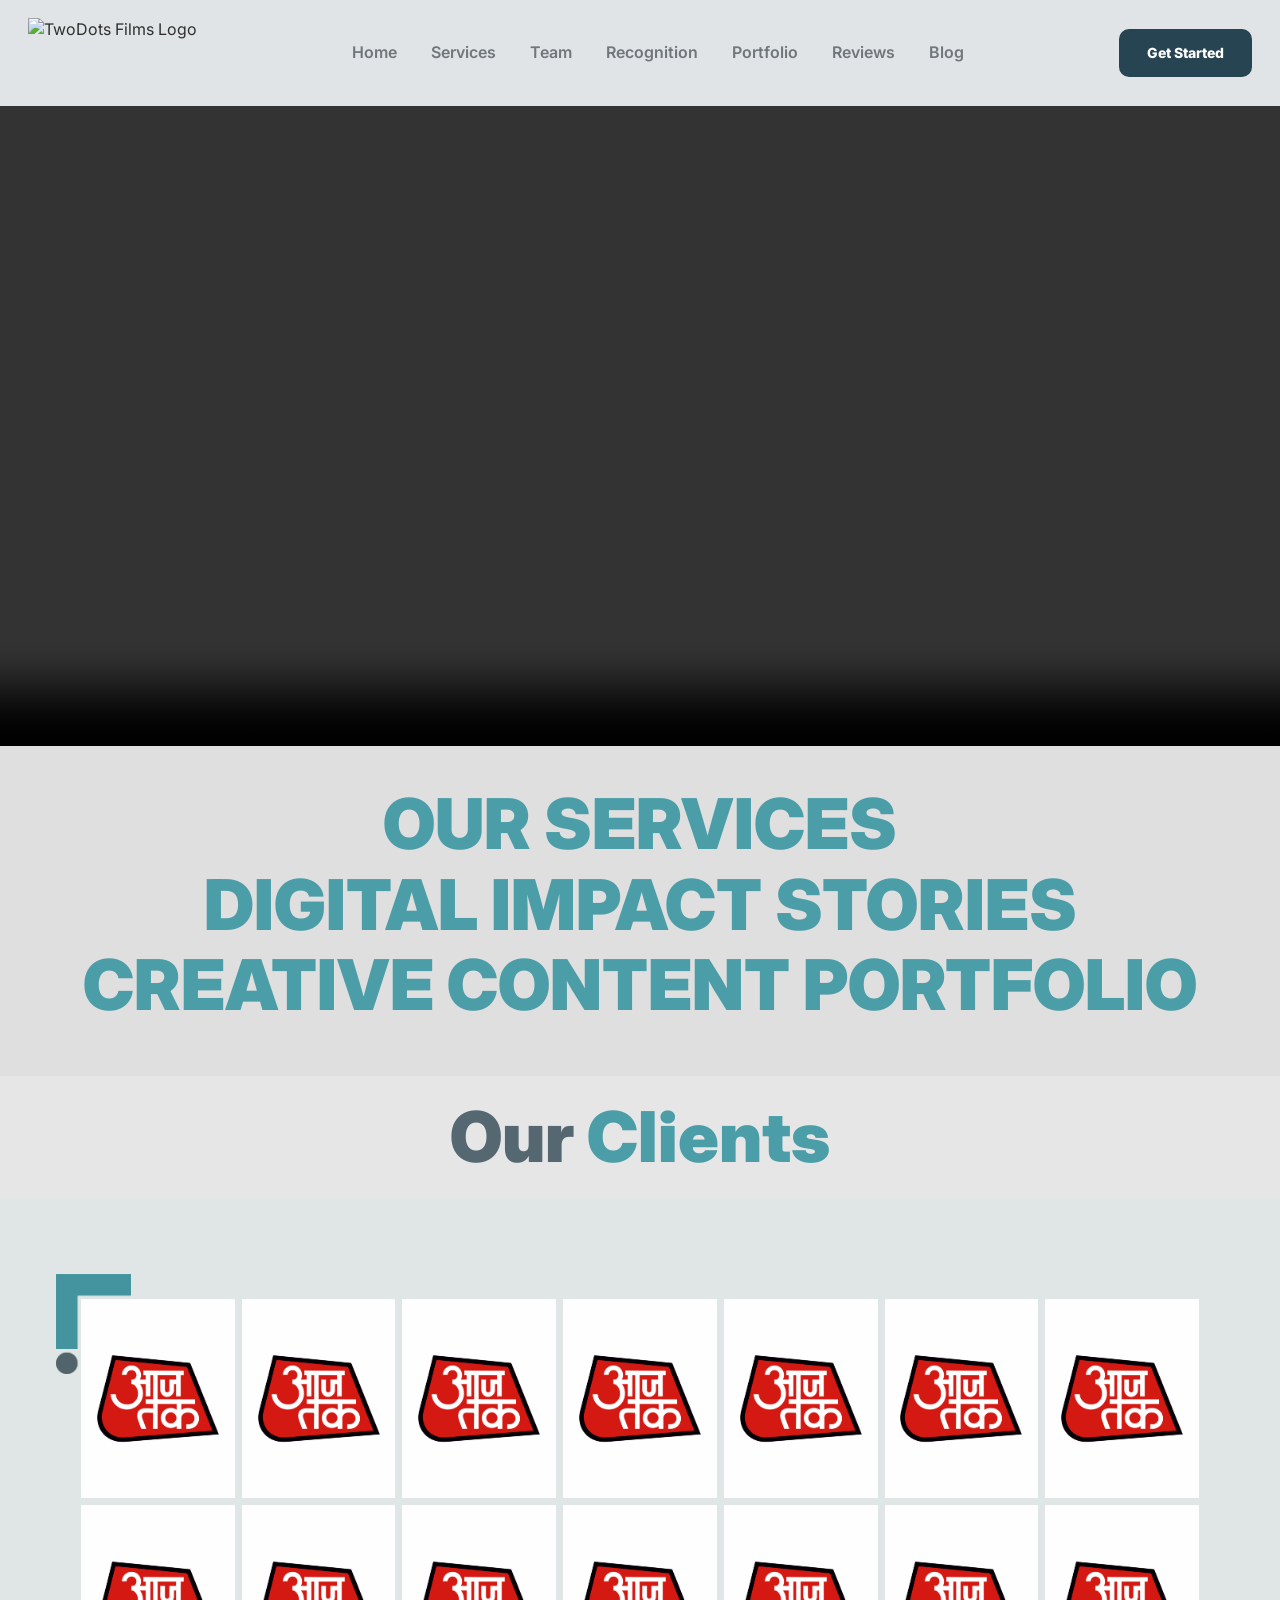
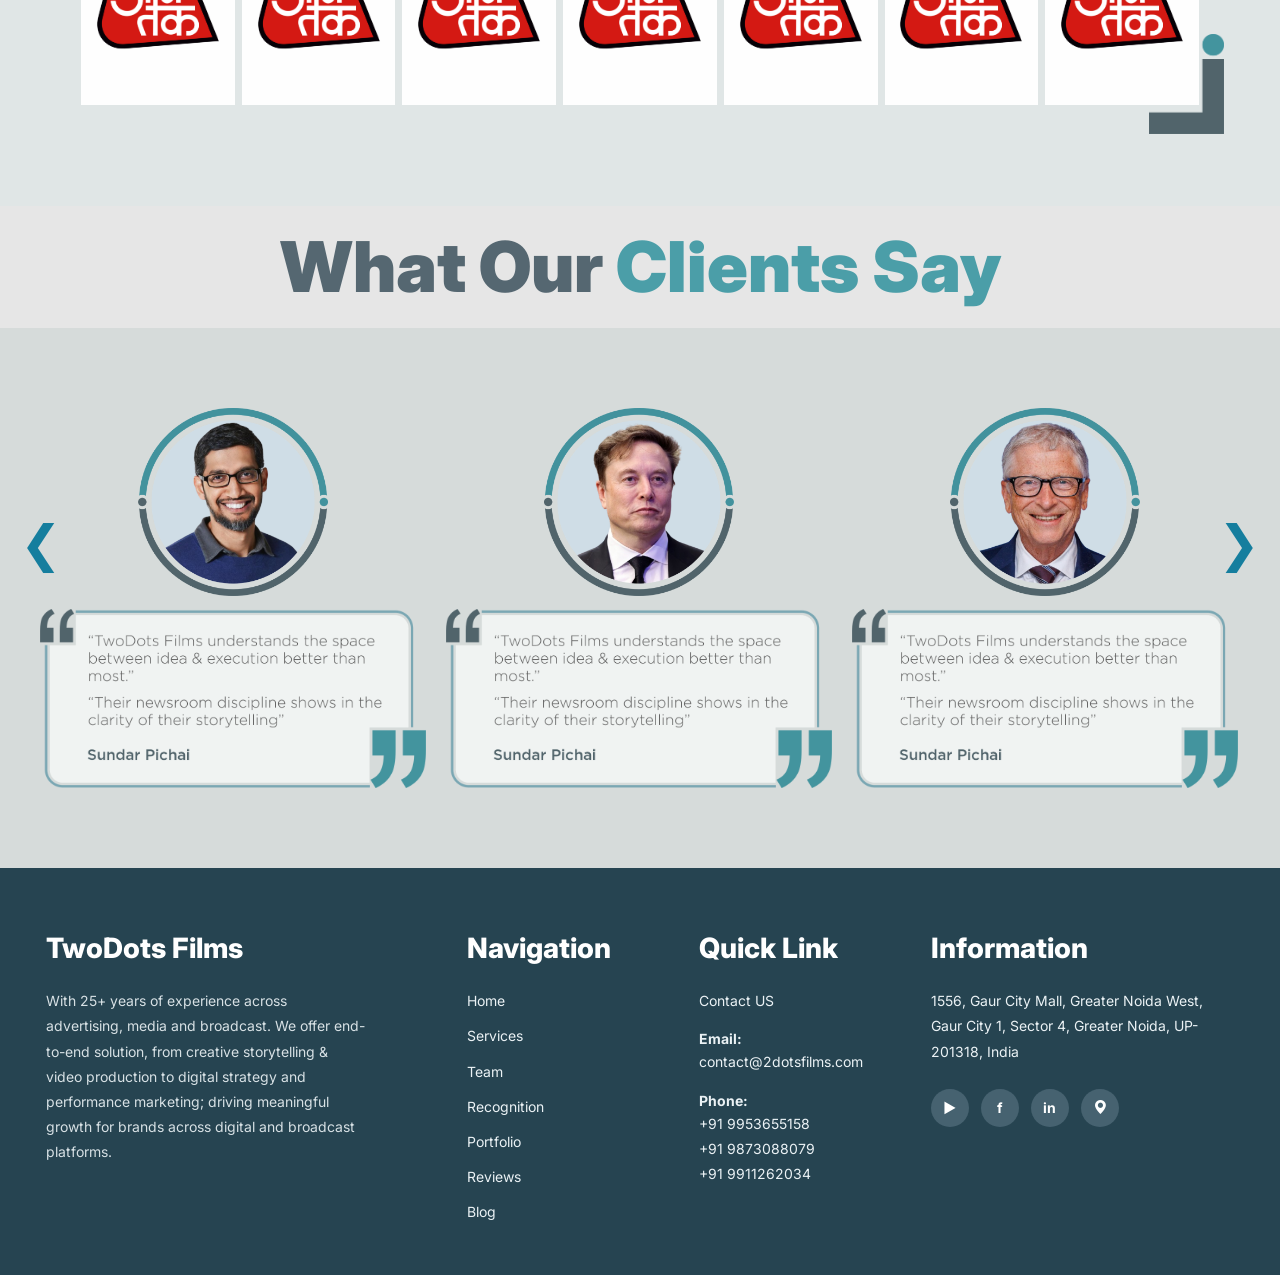
==== commit c4cf429d: "Update index.html" ====
--- a/index.html
+++ b/index.html
@@ -6,6 +6,7 @@
   <title>TwoDots Films - Reconstructed Layout</title>
   <link rel="preconnect" href="https://fonts.googleapis.com">
   <link rel="preconnect" href="https://fonts.gstatic.com" crossorigin>
+  <link rel="stylesheet" href="https://cdn.jsdelivr.net/npm/bootstrap-icons@1.11.3/font/bootstrap-icons.min.css">
   <link href="https://fonts.googleapis.com/css2?family=Inter:wght@400;500;600;700;800;900&display=swap" rel="stylesheet">
   <link href="style.css" rel="stylesheet">
   
